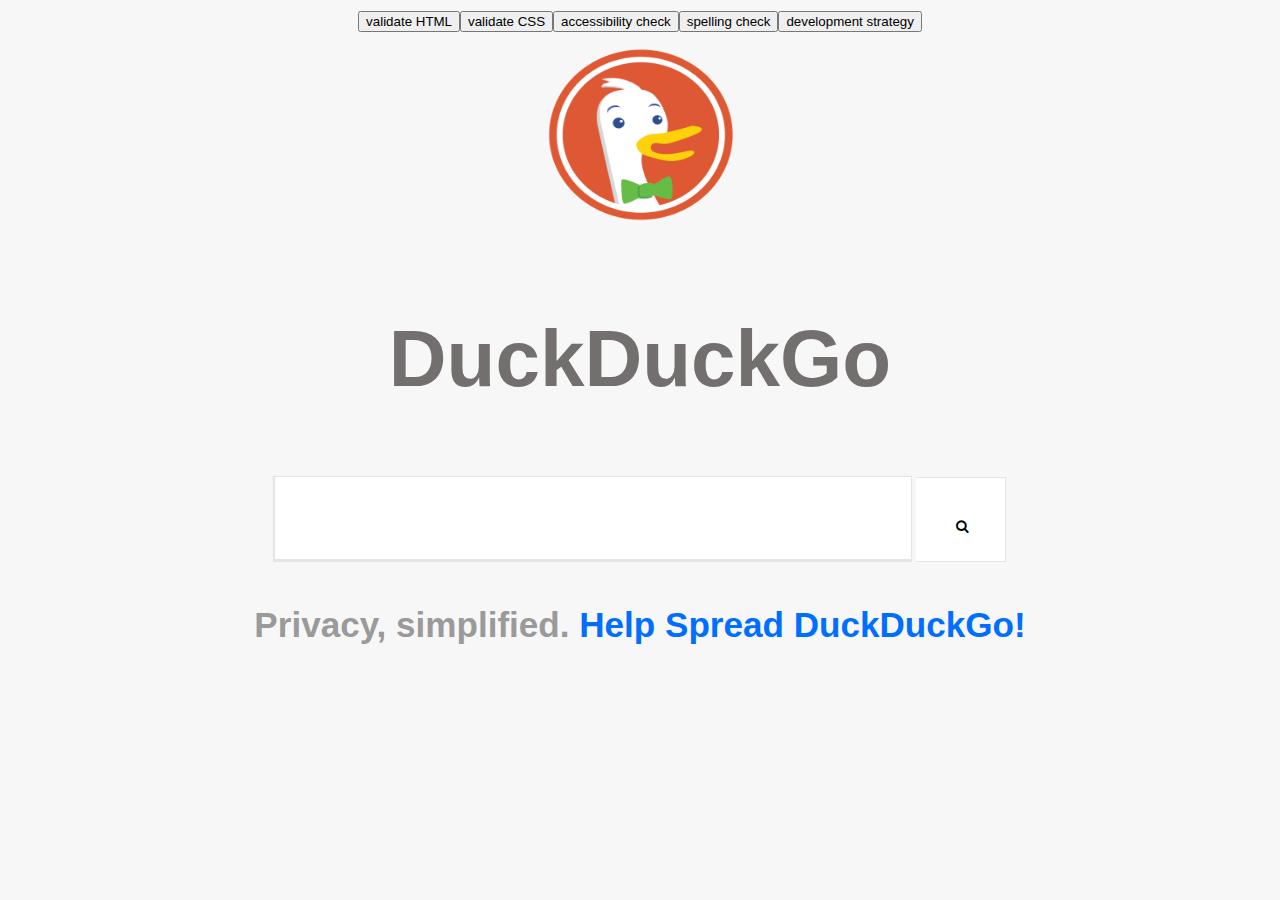
==== index.html @ f2d579b1 "trying to push again" ====
<!DOCTYPE html>
<html>

<head>
  <title></title>
  <meta charset="utf-8">
  <link rel="stylesheet" href="./style.css">
  <link rel="stylesheet" href="https://cdnjs.cloudflare.com/ajax/libs/font-awesome/4.7.0/css/font-awesome.min.css">
  <!-- Leave this here!  It renders the review buttons  -->
  <script src='./evaluation/init.js'></script>
</head>

<body>

<!--NAV BAR (PEYMAN)-->

<!--SEARCH BAR (SHARAF)-->

<!--Logo-->
<div id="logo">
  <img src='./duckduckgo-logo.png' width="200" height="200"/>
</div>

<!--Text-->
<div id="heading">
  <h1 id="ducktext"> DuckDuckGo </h1>
</div>

<!--Searchbox-->
<div id="searchbox">
  <input id="searchplace" type='text'/>
  <button class="button1" id="button" type="submit">
      <i class="fa fa-search"></i>
  </button>
</div>

<!--Text Under Searchbox-->
<div id="textbelowsearch">
  <h3> Privacy, simplified. <a href="https://duckduckgo.com/spread" id="underline-text" style="text-decoration:none;color:rgb(0, 110, 255)"> Help Spread DuckDuckGo!</a></h3>
</div>


<!--MAIN SECTION (LUBA)-->

<!--FOOTER (SANDRA)-->



</body>
</html>
---- style.css ----
body{
    background-color: #f7f7f7;
    font-family: "DDG_ProximaNova","DDG_ProximaNova_UI_0","DDG_ProximaNova_UI_1","DDG_ProximaNova_UI_2","DDG_ProximaNova_UI_3","DDG_ProximaNova_UI_4","DDG_ProximaNova_UI_5","DDG_ProximaNova_UI_6","Proxima Nova","Helvetica Neue","Helvetica","Segoe UI","Nimbus Sans L","Liberation Sans","Open Sans","FreeSans","Arial","sans-serif" ;
    color: #222;
    line-height: 1.6;
    }

/* NAV BAR CODE (PEYMAN) */


/* SEARCH BOX CODE (SHARAF) */

*:focus {
    outline: none;
}

input { 
    font-size: 38px;
    font-weight: normal;
 }

/* Logo Duck-Duck-Go */

#logo {
    text-align: center;
    padding: 0;
    margin: 0;
}

/* Text Below Logo */

#heading {
    text-align: center;
    padding: 0;
    margin: 0;
    color: #746f6f;
    font-size: 40px;
    font-weight: 20;
    }


/* Search box Code */

#searchbox {
    text-align: center;
    padding: 0;
   }

#searchbox img {
    position: center;
    top: 0px;
    left: 0px;
    height:20px;
    width: 30px;
    float: right;
}

#searchplace {
    height: 80px;
    width: 50%;
    border-top:thin solid  #e5e5e5;
    border-right:none;
    border-bottom:thin solid #e5e5e5;
    border-left:thin solid  #e5e5e5;
    box-shadow:0px 1px 1px 1px #e5e5e5;
    margin-right: 0px;
}

/* Search box Button */

.button1:hover {
    background-color: #129116;
    color: white;
}

#button {
    background-color: #FFF;
    cursor: pointer;
    height: 85px;
    width: 90px;
    border-top:thin solid  #e5e5e5;
    border-right:thin solid  #e5e5e5;
    border-bottom:thin solid #e5e5e5;
    border-left:none;
    padding-top: 14px;
    padding-left: 10px;
    margin-left: 0px;
}

/* Text Below Search Box */

#textbelowsearch {
    text-align: center;
    color: #9a9a9a;
    font-size: 30px;
    font-weight: normal;
    
}


/* MAIN SECTION CODE (LUBA) */


/* FOOTER CODE (SANDRA) */
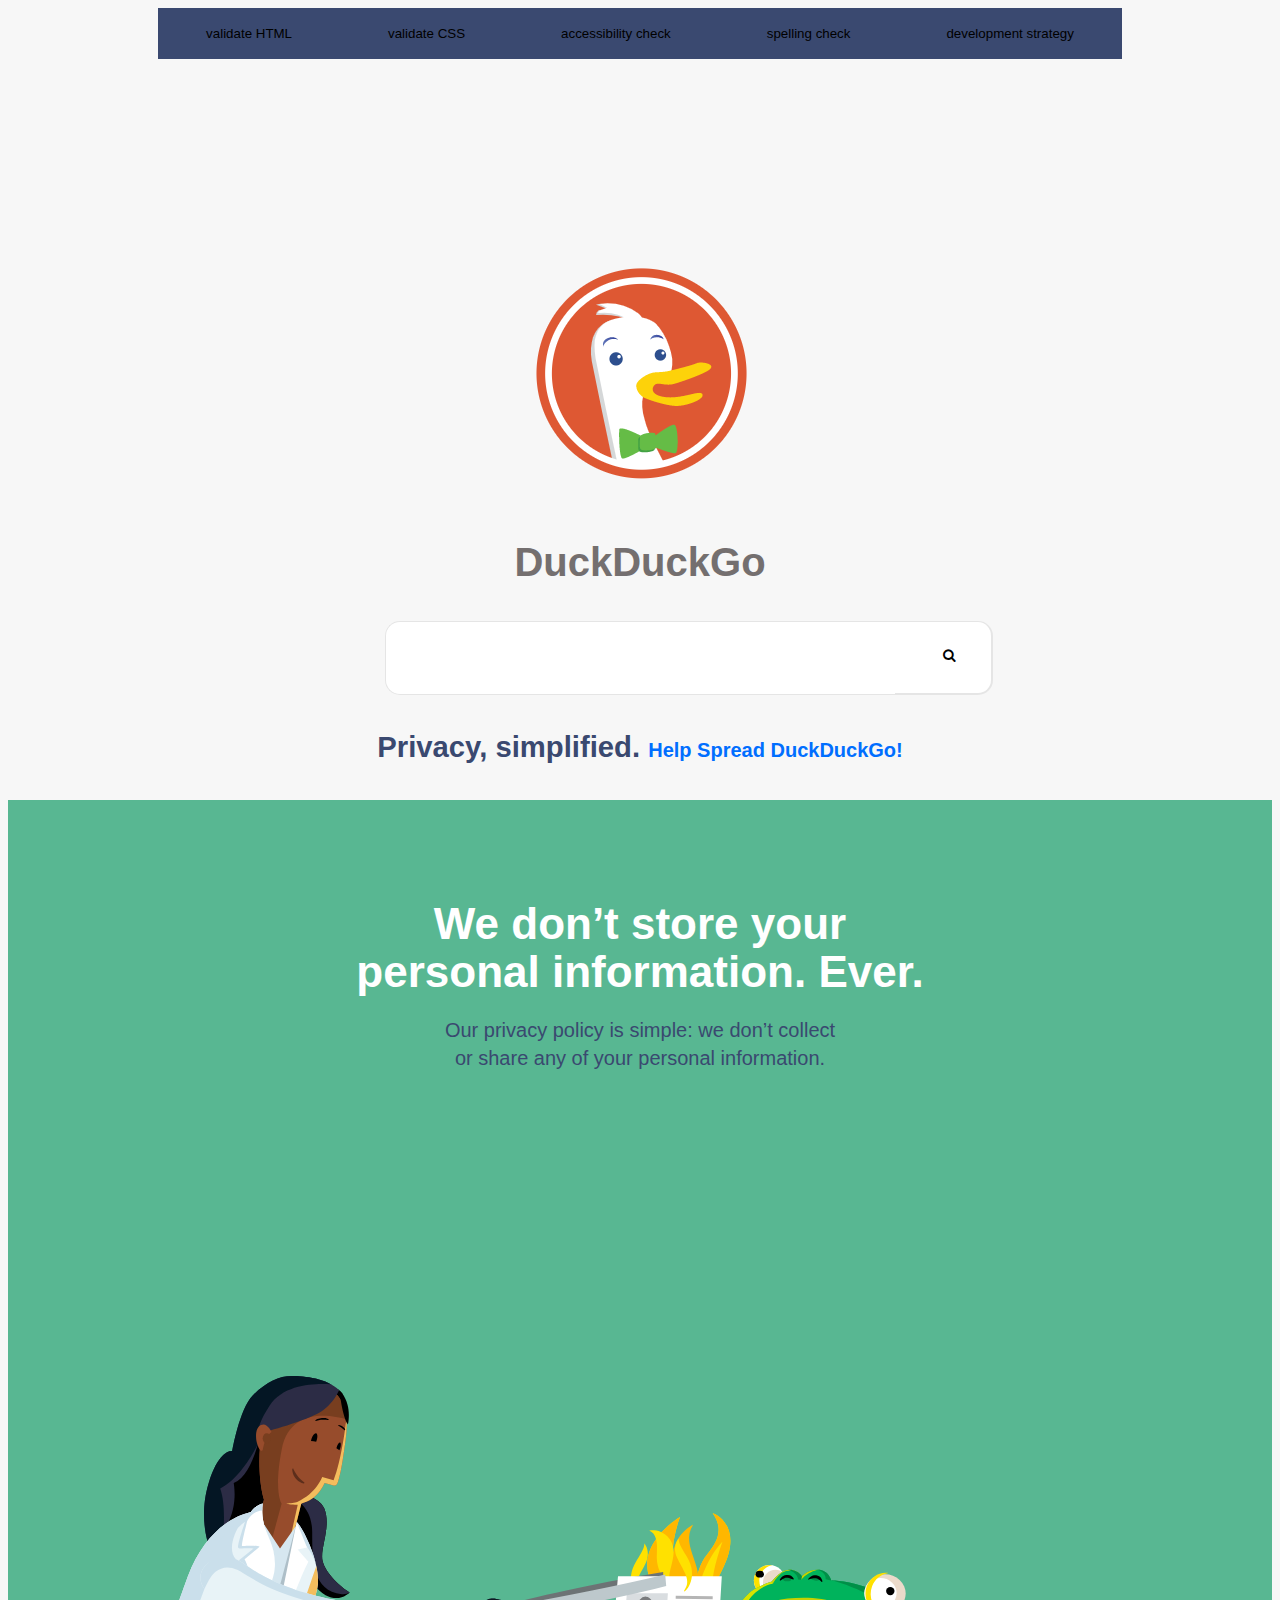
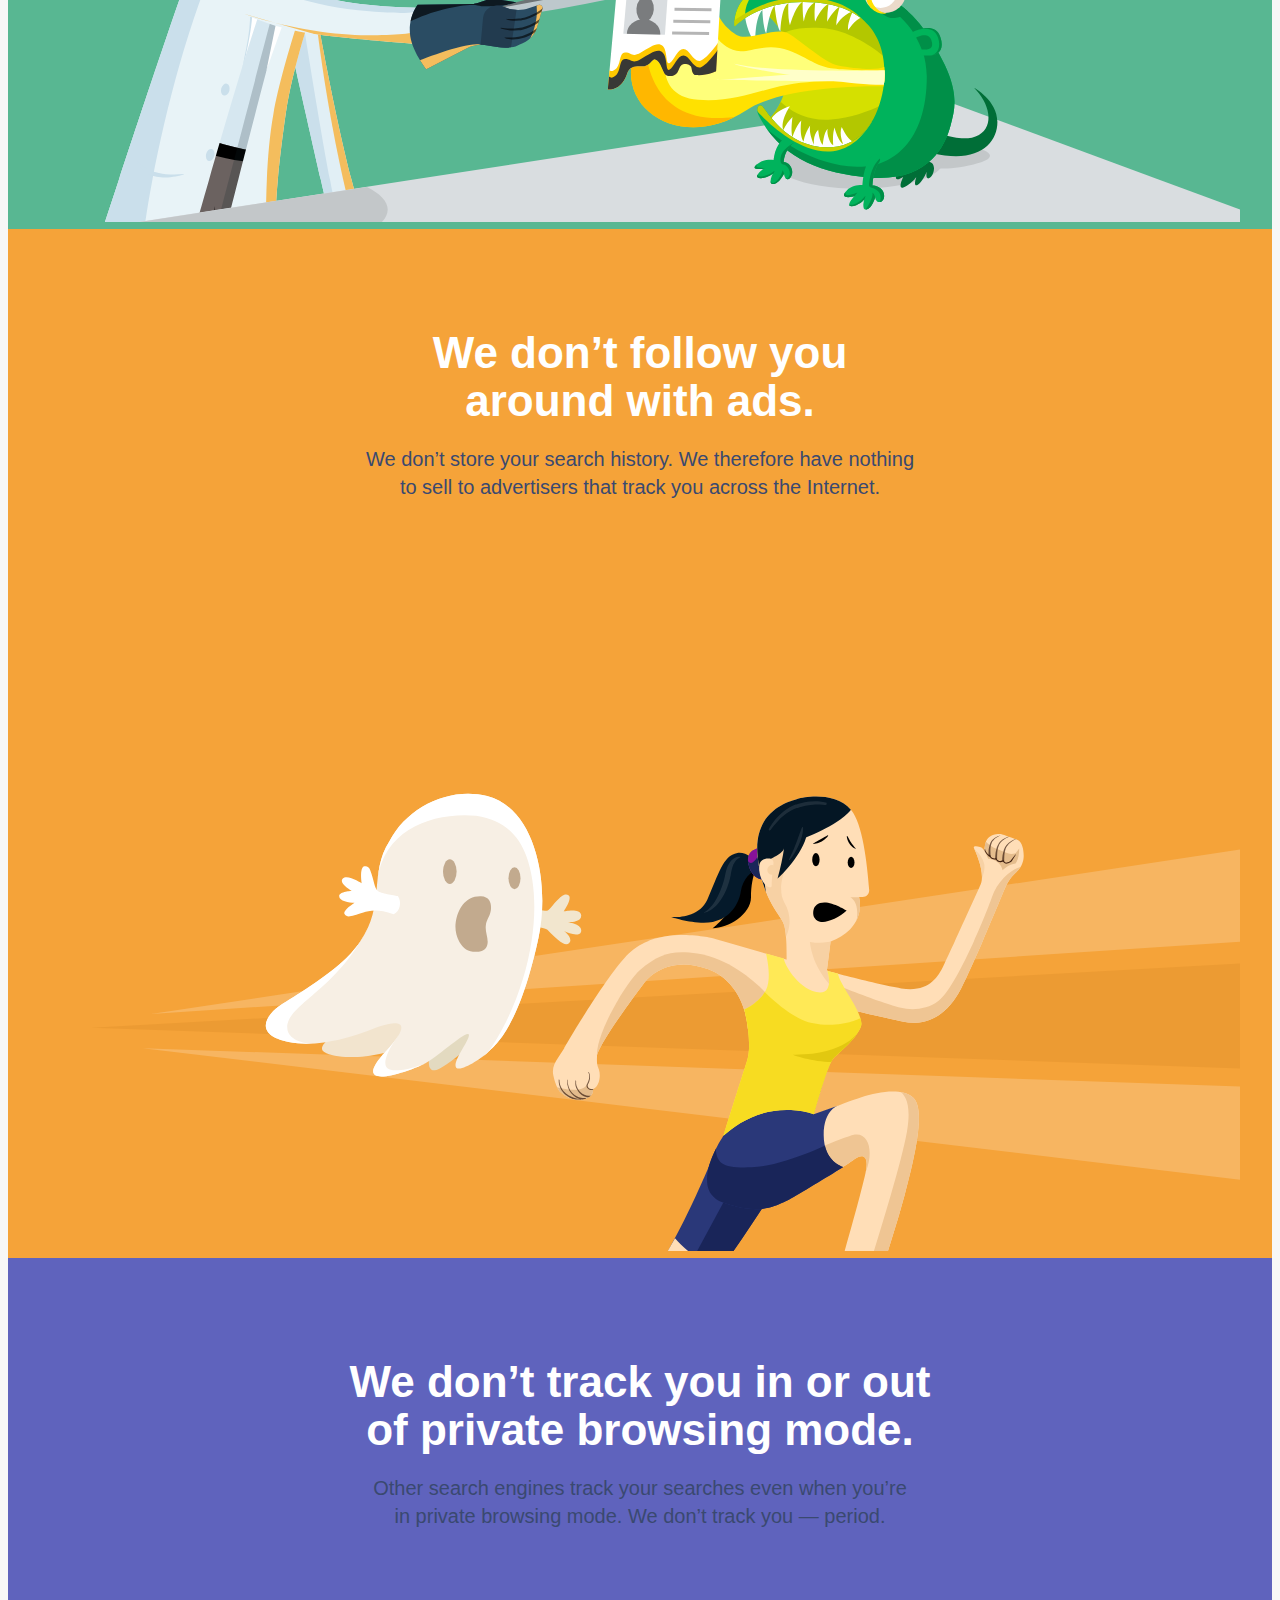
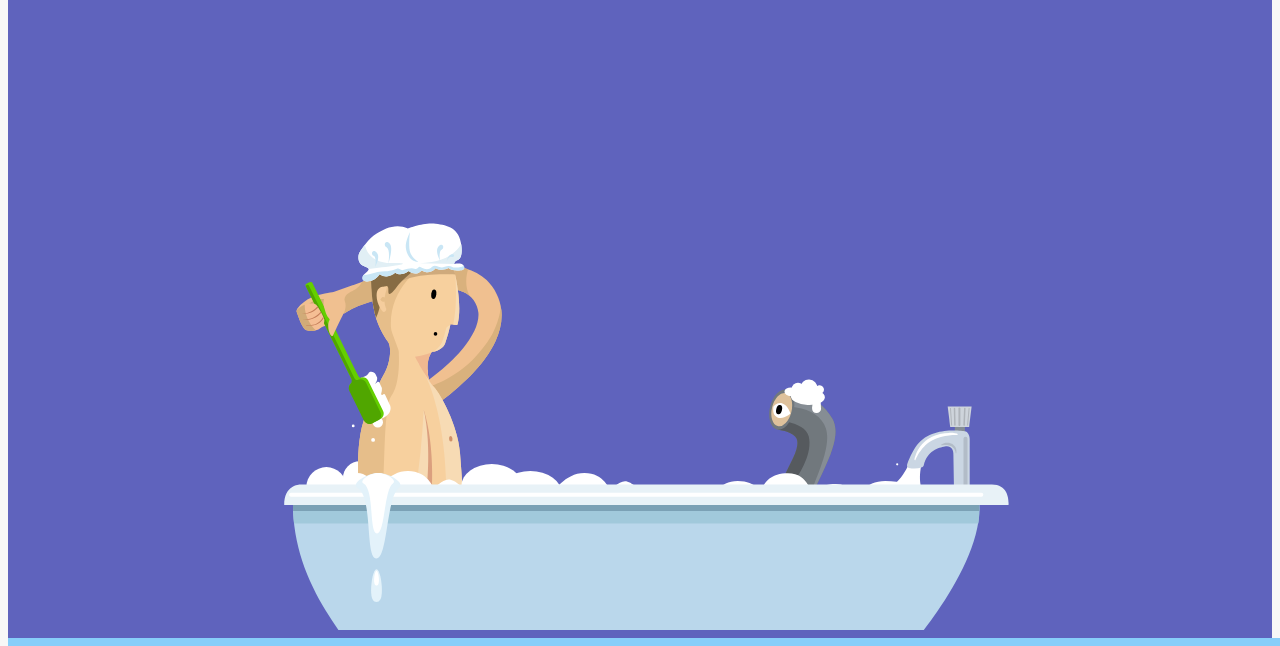
==== commit 58d65577: "Update index.html" ====
--- a/index.html
+++ b/index.html
@@ -11,6 +11,7 @@
 </head>
 
 <body>
+
 
 <!--NAV BAR (PEYMAN)-->
 
@@ -41,10 +42,67 @@
 
 
 <!--MAIN SECTION (LUBA)-->
+<section id="showcasegreen">
+  <div class="container">
+    <h1>We don’t store your <br> personal information. Ever.</h1>
+    
+    <p>Our privacy policy is simple: we don’t collect <br>
+    or share any of your personal information.</p>
+    <img src="images/1-monster.svg">
+  </div>
+</section>
+
+<section id="showcaseorange">
+  <div class="container">
+    <h1>We don’t follow you <br> around with ads.</h1>
+    <p>We don’t store your search history. We therefore have nothing <br>
+      to sell to advertisers that track you across the Internet.
+      
+      </p>
+    <img src="images/2-ghost.svg">
+  </div>
+</section>
+
+<section id="showcasepurple">
+  <div class="container">
+    <h1>We don’t track you in or out<br>
+      of private browsing mode.
+      </h1>
+    <p>Other search engines track your searches even when you’re<br>
+      in private browsing mode. We don’t track you — period.
+      
+      </p>
+    <img src="images/3-bathtub.svg">
+  </div>
+</section>
 
 <!--FOOTER (SANDRA)-->
+ <!--FOOTER_HTML_CODE-->
+  <footer>
+        <div class="container">
+            <div id="footer">
+                <div class="mini-header">
+
+                    <span class="primary-text ">Dismiss forever&nbsp;  </span>
+                    <span class=" onboarding-ed__close-divider">   |  </span>
+                    <span class="secondary-text">&nbsp;  Back to search</span></div>
+            </div>
+            <h2 class="header-text">Already a fan?<br>Invite friends to the Duck side!</h2>
+            <p class="subtitle-text">Share DuckDuckGo and help<br>friends take their privacy back!</p>
+        </div>
+        </div>
+        </div>
+        <!-- Default button - Browser styles -->
+        <div class="button-container"> <button type="button" class="tweet-btn">
+            <a class="btn onboarding-ed" href="https://twitter.com/?status=DuckDuckGo%20is%20my%20search%20engine%20of%20choice.%20%23ComeToTheDuckSide%20-%20we%20have%20privacy.%20https%3A%2F%2Fduckduckgo.com%2F%231" color="white">Tweet #ComeToTheDuckSide</a></button>
+
+            <div class="img">
+                <img src="https://duckduckgo.com/assets/onboarding/bathroomguy/4-alpinist-v2.svg" width="100" alt="bathroom-guy ">
+
+            </div>
+          </footer>
+    </body>
+
+</html>
 
 
-
-</body>
-</html>--- a/style.css
+++ b/style.css
@@ -34,14 +34,15 @@
     padding: 0;
     margin: 0;
     color: #746f6f;
-    font-size: 40px;
-    font-weight: 20;
+    font-size: 20px;
+    font-weight: 2;
     }
 
 
 /* Search box Code */
 
 #searchbox {
+    position: relative;
     text-align: center;
     padding: 0;
    }
@@ -56,35 +57,39 @@
 }
 
 #searchplace {
-    height: 80px;
-    width: 50%;
+    height: 70px;
+    width: 40%;
     border-top:thin solid  #e5e5e5;
     border-right:none;
     border-bottom:thin solid #e5e5e5;
     border-left:thin solid  #e5e5e5;
-    box-shadow:0px 1px 1px 1px #e5e5e5;
     margin-right: 0px;
+    border-radius: 15px 0px 0px 15px;
 }
 
 /* Search box Button */
 
-.button1:hover {
-    background-color: #129116;
+#button:hover {
+    background-color: #33ce57;
     color: white;
 }
 
 #button {
+    position: absolute;
+    border-radius: 0;
     background-color: #FFF;
     cursor: pointer;
-    height: 85px;
-    width: 90px;
-    border-top:thin solid  #e5e5e5;
-    border-right:thin solid  #e5e5e5;
-    border-bottom:thin solid #e5e5e5;
+    height: 74px;
+    width: 70px;
+    border-top:1px solid  #e5e5e5;
+    border-right:2px solid #e5e5e5;
+    border-bottom:2px solid #e5e5e5;
+    border-radius: 0px 15px 15px 0px;
     border-left:none;
-    padding-top: 14px;
-    padding-left: 10px;
-    margin-left: 0px;
+    padding-top: 5px;
+    padding-bottom: 8px;
+    margin: 0;
+    
 }
 
 /* Text Below Search Box */
@@ -92,13 +97,137 @@
 #textbelowsearch {
     text-align: center;
     color: #9a9a9a;
-    font-size: 30px;
+    font-size: 25px;
     font-weight: normal;
     
 }
 
+#underline-text:hover{
+    border-bottom: 2px solid rgb(0, 110, 255);
+}
+
 
 /* MAIN SECTION CODE (LUBA) */
-
-
-/* FOOTER CODE (SANDRA) */+/* Showcase */
+#showcasegreen{
+    height:50%;
+    background-color: #58b792;
+    text-align:center;
+    color:#FFFFFF;
+    padding-top:70px;
+}
+#showcasegreen h1{
+    margin-top:30px;
+    font-size:44px;
+    line-height: 48px;
+    font-weight: 800;
+    padding: 0;
+    margin-bottom:20px;
+}
+
+#showcasegreen p{
+
+    font-size: 20px;
+    line-height: 28px;
+    padding-bottom: 80px;
+
+}
+
+#showcasepurple{
+    height:50%;
+    background-color: #5f63bd;
+    text-align:center;
+    color:#FFFFFF;
+    padding-top:70px;
+}
+#showcasepurple h1{
+    margin-top:30px;
+    font-size:44px;
+    line-height: 48px;
+    font-weight: 800;
+    padding: 0;
+    margin-bottom:20px;
+}
+
+#showcasepurple p{
+
+    font-size: 20px;
+    line-height: 28px;
+    padding-bottom: 80px;
+
+}
+
+#showcaseorange{
+    height:50%;
+    background-color: #f5a339;
+    text-align:center;
+    color:#FFFFFF;
+    padding-top:70px;
+}
+#showcaseorange h1{
+    margin-top:30px;
+    font-size:44px;
+    line-height: 48px;
+    font-weight: 800;
+    padding: 0;
+    margin-bottom:20px;
+}
+
+#showcaseorange p{
+
+    font-size: 20px;
+    line-height: 28px;
+    padding-bottom: 80px;
+
+}
+
+/* FOOTER CODE (SANDRA */
+
+
+footer {
+    background-color: lightskyblue;
+    text-align: center;
+    position: fixed;
+    width: 100%;
+    line-height: 2.0;
+    font-size: larger;
+}
+
+#footer1 {
+    text-align: center;
+    background-color: lightskyblue;
+}
+
+h3 {
+    color: #3a4970;
+}
+
+p {
+    color: #3a4970;
+}
+
+button {
+    background-color: #3a4970;
+    border: darkgray;
+    padding: 18px 48px;
+    text-align: center;
+}
+
+.mini-header {
+    text-align: end;
+    padding-left: 5px;
+}
+
+a {
+    color: white;
+    font-size: 20px;
+    text-align: center;
+}
+
+img {
+    height: auto;
+    width: auto;
+    padding-top: 15%;
+    align-content: center;
+}
+
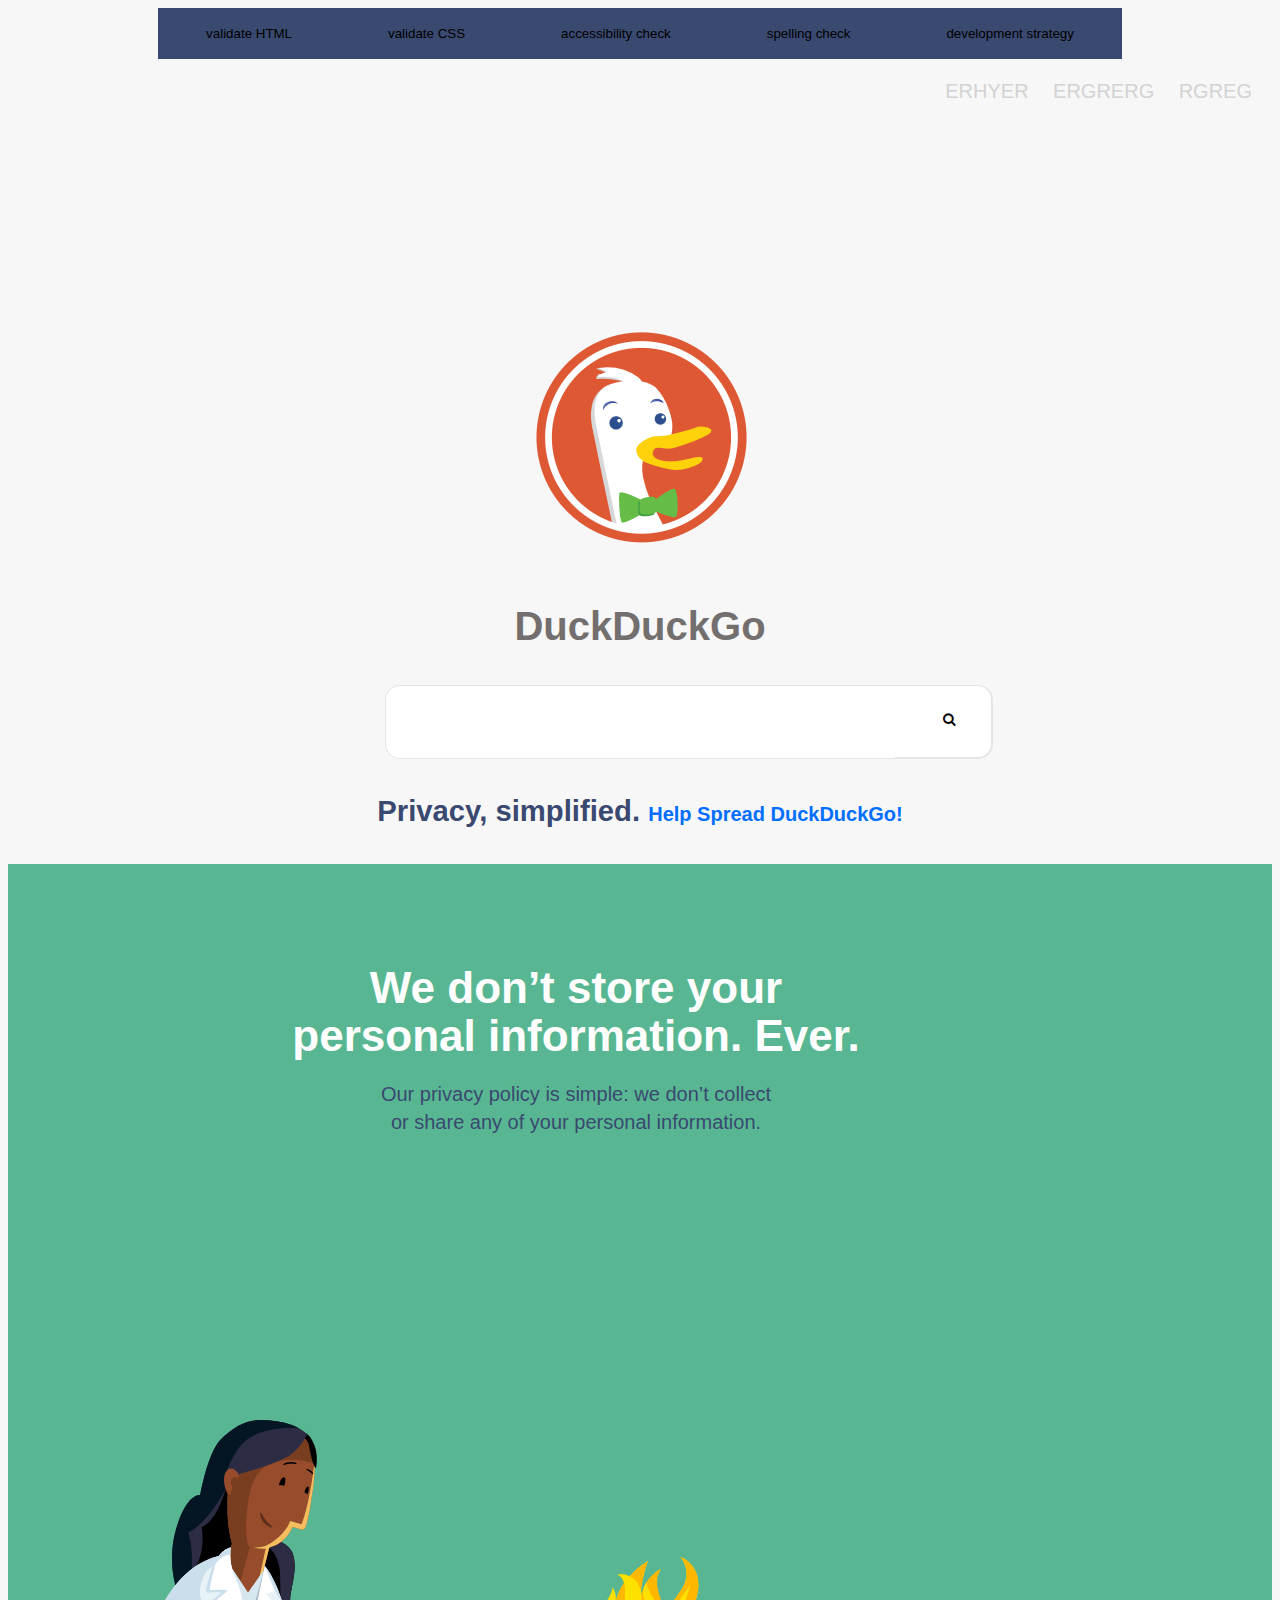
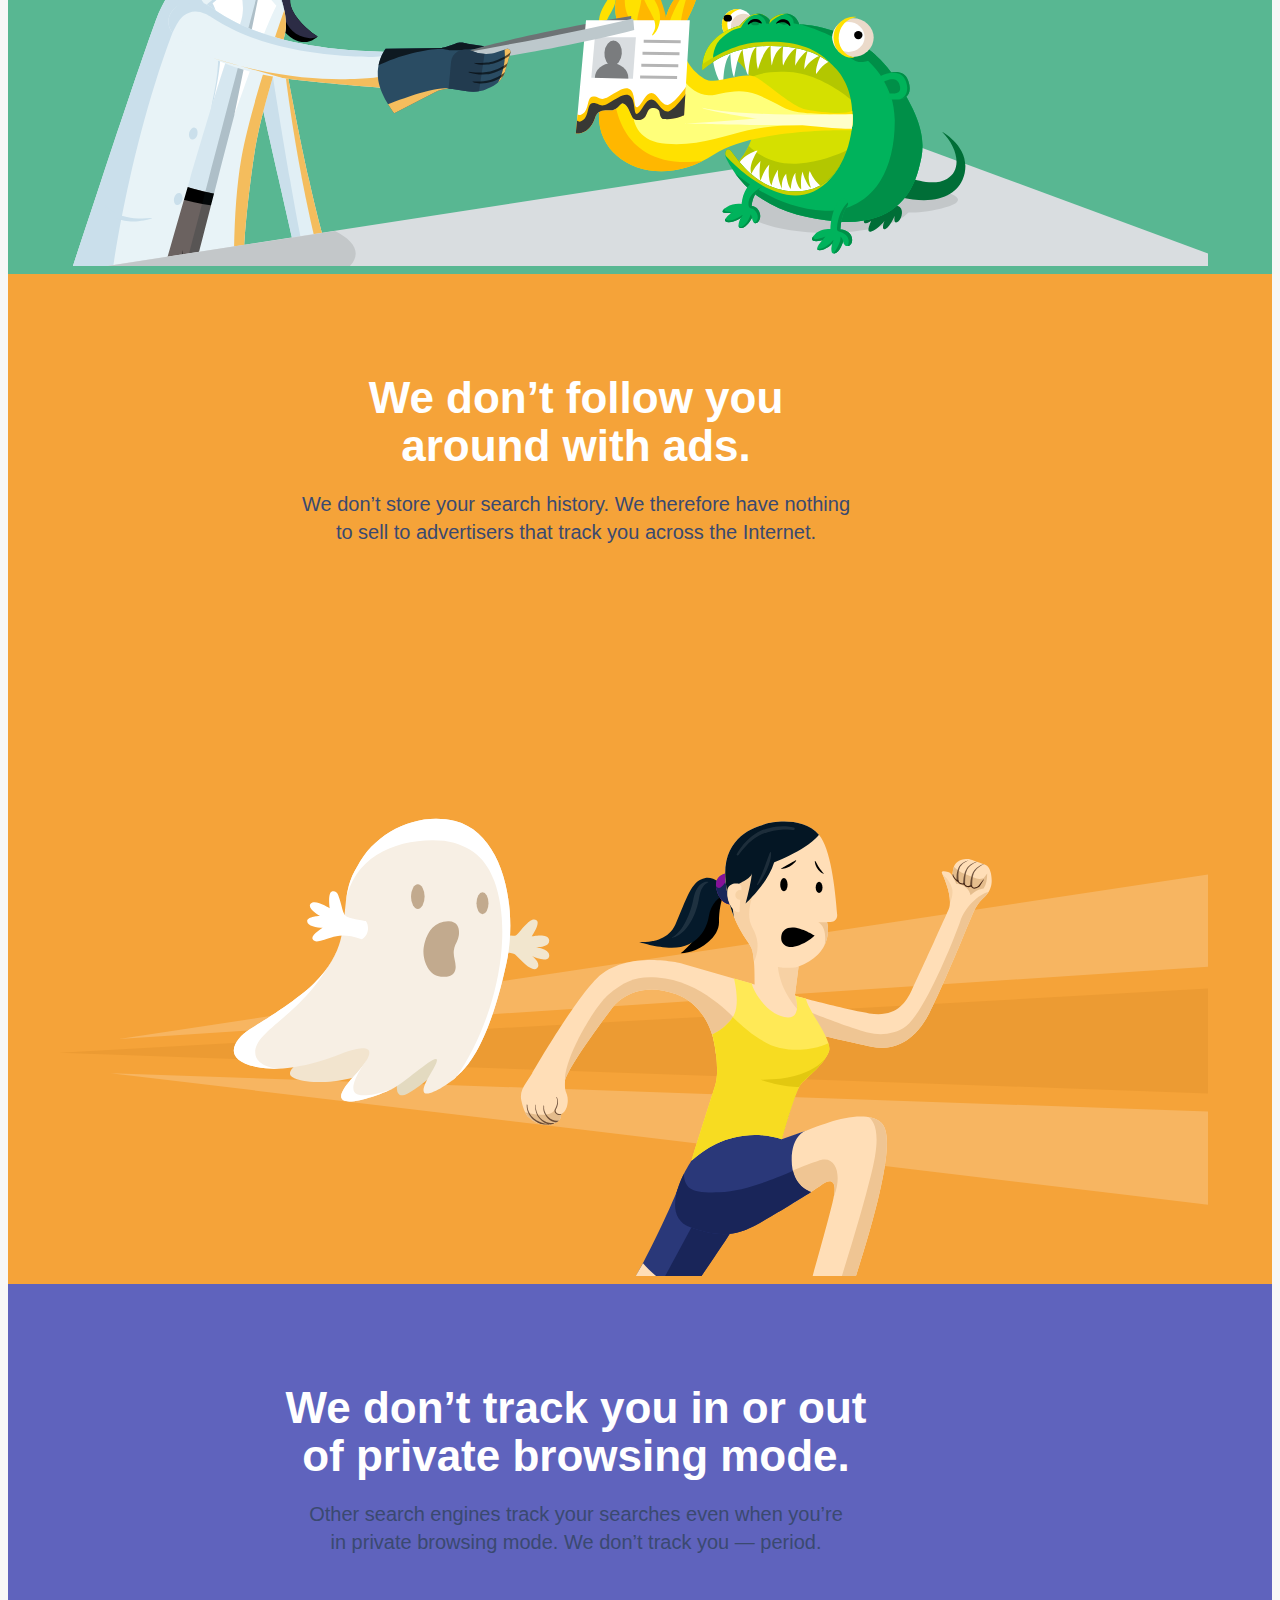
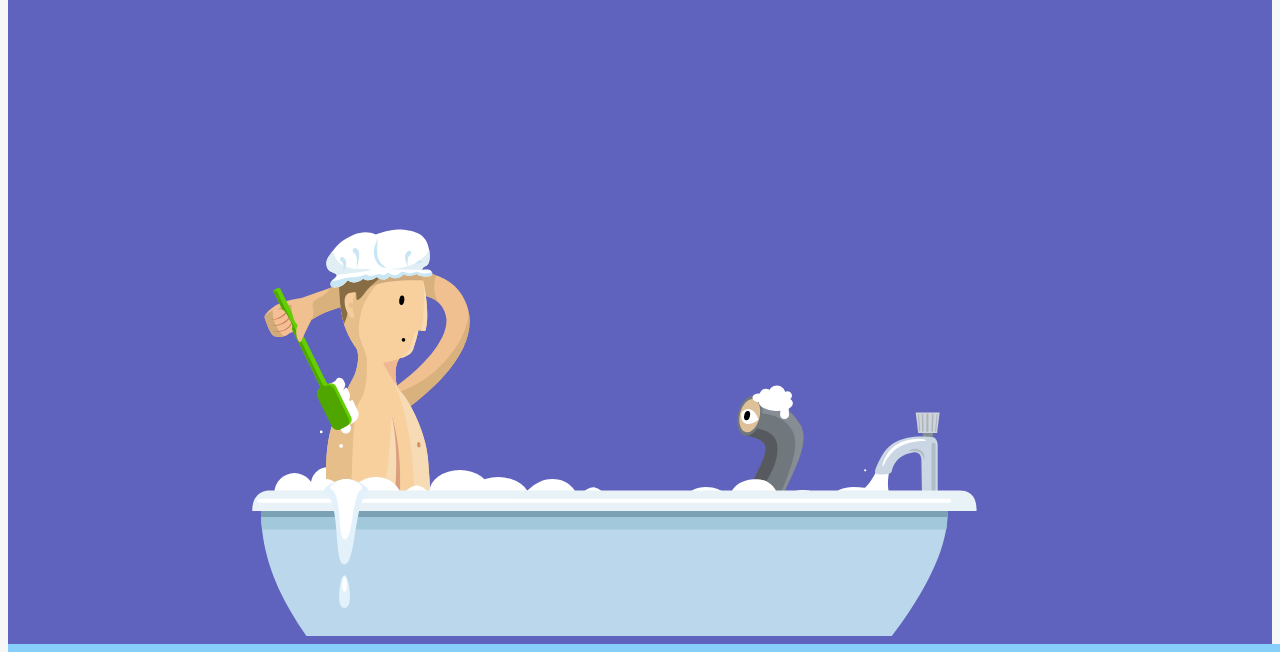
==== commit 1be71011: "add navbar and update" ====
--- a/index.html
+++ b/index.html
@@ -2,19 +2,33 @@
 <html>
 
 <head>
-  <title></title>
+  <title>duck-duck-go</title>
   <meta charset="utf-8">
-  <link rel="stylesheet" href="./style.css">
+  <link href="/your-path-to-fontawesome/css/all.css" rel="stylesheet"> <!--load all styles -->
+  <link rel="stylesheet" href="css/style.css">
+  <link rel="stylesheet" href="css/font-awesome.css">
+  <link rel="stylesheet" href="css/flexboxgrid.css">
   <link rel="stylesheet" href="https://cdnjs.cloudflare.com/ajax/libs/font-awesome/4.7.0/css/font-awesome.min.css">
   <!-- Leave this here!  It renders the review buttons  -->
   <script src='./evaluation/init.js'></script>
 </head>
 
 <body>
-
+<header id="main-header">
 
 <!--NAV BAR (PEYMAN)-->
-
+<nav id="main-nav">
+    <div class="row end-sm end-md end-lg">
+      <div class="col-xs-12 col-sm-12 col-md-12 col-lg-12">
+        <ul>
+          <li><a href="#">erhyer</a></li>
+          <li><a href="#">ergrerg</a></li>
+          <li><a href="#">rgreg</a></li>
+        </ul>
+      </div>
+    </div>
+  </div>
+</nav>
 <!--SEARCH BAR (SHARAF)-->
 
 <!--Logo-->
@@ -40,7 +54,7 @@
   <h3> Privacy, simplified. <a href="https://duckduckgo.com/spread" id="underline-text" style="text-decoration:none;color:rgb(0, 110, 255)"> Help Spread DuckDuckGo!</a></h3>
 </div>
 
-
+</header>
 <!--MAIN SECTION (LUBA)-->
 <section id="showcasegreen">
   <div class="container">
--- a/css/style.css
+++ b/css/style.css
@@ -0,0 +1,243 @@
+body{
+    background-color: #f7f7f7;
+    font-family: "DDG_ProximaNova","DDG_ProximaNova_UI_0","DDG_ProximaNova_UI_1","DDG_ProximaNova_UI_2","DDG_ProximaNova_UI_3","DDG_ProximaNova_UI_4","DDG_ProximaNova_UI_5","DDG_ProximaNova_UI_6","Proxima Nova","Helvetica Neue","Helvetica","Segoe UI","Nimbus Sans L","Liberation Sans","Open Sans","FreeSans","Arial","sans-serif" ;
+    color: #222;
+    line-height: 1.6;
+    }
+
+/* NAV BAR CODE (PEYMAN) */
+#main-nav {
+    text-transform: uppercase;
+}
+#main-nav li {
+    display: inline;
+    padding-right:20px ;
+    list-style: none;
+}
+#main-nav a {
+text-decoration: none;
+color:lightgray;
+}
+/* SEARCH BOX CODE (SHARAF) */
+
+*:focus {
+    outline: none;
+}
+
+input { 
+    font-size: 38px;
+    font-weight: normal;
+ }
+
+/* Logo Duck-Duck-Go */
+
+#logo {
+    text-align: center;
+    padding: 0;
+    margin: 0;
+}
+
+/* Text Below Logo */
+
+#heading {
+    text-align: center;
+    padding: 0;
+    margin: 0;
+    color: #746f6f;
+    font-size: 20px;
+    font-weight: 2;
+    }
+
+
+/* Search box Code */
+
+#searchbox {
+    position: relative;
+    text-align: center;
+    padding: 0;
+   }
+
+#searchbox img {
+    position: center;
+    top: 0px;
+    left: 0px;
+    height:20px;
+    width: 30px;
+    float: right;
+}
+
+#searchplace {
+    height: 70px;
+    width: 40%;
+    border-top:thin solid  #e5e5e5;
+    border-right:none;
+    border-bottom:thin solid #e5e5e5;
+    border-left:thin solid  #e5e5e5;
+    margin-right: 0px;
+    border-radius: 15px 0px 0px 15px;
+}
+
+/* Search box Button */
+
+#button:hover {
+    background-color: #33ce57;
+    color: white;
+}
+
+#button {
+    position: absolute;
+    border-radius: 0;
+    background-color: #FFF;
+    cursor: pointer;
+    height: 74px;
+    width: 70px;
+    border-top:1px solid  #e5e5e5;
+    border-right:2px solid #e5e5e5;
+    border-bottom:2px solid #e5e5e5;
+    border-radius: 0px 15px 15px 0px;
+    border-left:none;
+    padding-top: 5px;
+    padding-bottom: 8px;
+    margin: 0;
+    
+}
+
+/* Text Below Search Box */
+
+#textbelowsearch {
+    text-align: center;
+    color: #9a9a9a;
+    font-size: 25px;
+    font-weight: normal;
+    
+}
+
+#underline-text:hover{
+    border-bottom: 2px solid rgb(0, 110, 255);
+}
+
+
+/* MAIN SECTION CODE (LUBA) */
+/* Showcase */
+#showcasegreen{
+    height:50%;
+    background-color: #58b792;
+    text-align:center;
+    color:#FFFFFF;
+    padding-top:70px;
+}
+#showcasegreen h1{
+    margin-top:30px;
+    font-size:44px;
+    line-height: 48px;
+    font-weight: 800;
+    padding: 0;
+    margin-bottom:20px;
+}
+
+#showcasegreen p{
+
+    font-size: 20px;
+    line-height: 28px;
+    padding-bottom: 80px;
+
+}
+
+#showcasepurple{
+    height:50%;
+    background-color: #5f63bd;
+    text-align:center;
+    color:#FFFFFF;
+    padding-top:70px;
+}
+#showcasepurple h1{
+    margin-top:30px;
+    font-size:44px;
+    line-height: 48px;
+    font-weight: 800;
+    padding: 0;
+    margin-bottom:20px;
+}
+
+#showcasepurple p{
+
+    font-size: 20px;
+    line-height: 28px;
+    padding-bottom: 80px;
+
+}
+
+#showcaseorange{
+    height:50%;
+    background-color: #f5a339;
+    text-align:center;
+    color:#FFFFFF;
+    padding-top:70px;
+}
+#showcaseorange h1{
+    margin-top:30px;
+    font-size:44px;
+    line-height: 48px;
+    font-weight: 800;
+    padding: 0;
+    margin-bottom:20px;
+}
+
+#showcaseorange p{
+
+    font-size: 20px;
+    line-height: 28px;
+    padding-bottom: 80px;
+
+}
+
+/* FOOTER CODE (SANDRA */
+
+
+footer {
+    background-color: lightskyblue;
+    text-align: center;
+    position: fixed;
+    width: 100%;
+    line-height: 2.0;
+    font-size: larger;
+}
+
+#footer1 {
+    text-align: center;
+    background-color: lightskyblue;
+}
+
+h3 {
+    color: #3a4970;
+}
+
+p {
+    color: #3a4970;
+}
+
+button {
+    background-color: #3a4970;
+    border: darkgray;
+    padding: 18px 48px;
+    text-align: center;
+}
+
+.mini-header {
+    text-align: end;
+    padding-left: 5px;
+}
+
+a {
+    color: white;
+    font-size: 20px;
+    text-align: center;
+}
+
+img {
+    height: auto;
+    width: auto;
+    padding-top: 15%;
+    align-content: center;
+}
+
--- a/css/flexboxgrid.css
+++ b/css/flexboxgrid.css
@@ -0,0 +1,894 @@
+/* Uncomment and set these variables to customize the grid. */
+
+.container-fluid {
+  margin-right: auto;
+  margin-left: auto;
+  padding-right: 2rem;
+  padding-left: 2rem;
+}
+
+.row {
+  box-sizing: border-box;
+  display: -ms-flexbox;
+  display: -webkit-box;
+  display: flex;
+  -ms-flex: 0 1 auto;
+  -webkit-box-flex: 0;
+  flex: 0 1 auto;
+  -ms-flex-direction: row;
+  -webkit-box-orient: horizontal;
+  -webkit-box-direction: normal;
+  flex-direction: row;
+  -ms-flex-wrap: wrap;
+  flex-wrap: wrap;
+  margin-right: -1rem;
+  margin-left: -1rem;
+}
+
+.row.reverse {
+  -ms-flex-direction: row-reverse;
+  -webkit-box-orient: horizontal;
+  -webkit-box-direction: reverse;
+  flex-direction: row-reverse;
+}
+
+.col.reverse {
+  -ms-flex-direction: column-reverse;
+  -webkit-box-orient: vertical;
+  -webkit-box-direction: reverse;
+  flex-direction: column-reverse;
+}
+
+.col-xs,
+.col-xs-1,
+.col-xs-2,
+.col-xs-3,
+.col-xs-4,
+.col-xs-5,
+.col-xs-6,
+.col-xs-7,
+.col-xs-8,
+.col-xs-9,
+.col-xs-10,
+.col-xs-11,
+.col-xs-12 {
+  box-sizing: border-box;
+  -ms-flex: 0 0 auto;
+  -webkit-box-flex: 0;
+  flex: 0 0 auto;
+  padding-right: 1rem;
+  padding-left: 1rem;
+}
+
+.col-xs {
+  -webkit-flex-grow: 1;
+  -ms-flex-positive: 1;
+  -webkit-box-flex: 1;
+  flex-grow: 1;
+  -ms-flex-preferred-size: 0;
+  flex-basis: 0;
+  max-width: 100%;
+}
+
+.col-xs-1 {
+  -ms-flex-preferred-size: 8.333%;
+  flex-basis: 8.333%;
+  max-width: 8.333%;
+}
+
+.col-xs-2 {
+  -ms-flex-preferred-size: 16.667%;
+  flex-basis: 16.667%;
+  max-width: 16.667%;
+}
+
+.col-xs-3 {
+  -ms-flex-preferred-size: 25%;
+  flex-basis: 25%;
+  max-width: 25%;
+}
+
+.col-xs-4 {
+  -ms-flex-preferred-size: 33.333%;
+  flex-basis: 33.333%;
+  max-width: 33.333%;
+}
+
+.col-xs-5 {
+  -ms-flex-preferred-size: 41.667%;
+  flex-basis: 41.667%;
+  max-width: 41.667%;
+}
+
+.col-xs-6 {
+  -ms-flex-preferred-size: 50%;
+  flex-basis: 50%;
+  max-width: 50%;
+}
+
+.col-xs-7 {
+  -ms-flex-preferred-size: 58.333%;
+  flex-basis: 58.333%;
+  max-width: 58.333%;
+}
+
+.col-xs-8 {
+  -ms-flex-preferred-size: 66.667%;
+  flex-basis: 66.667%;
+  max-width: 66.667%;
+}
+
+.col-xs-9 {
+  -ms-flex-preferred-size: 75%;
+  flex-basis: 75%;
+  max-width: 75%;
+}
+
+.col-xs-10 {
+  -ms-flex-preferred-size: 83.333%;
+  flex-basis: 83.333%;
+  max-width: 83.333%;
+}
+
+.col-xs-11 {
+  -ms-flex-preferred-size: 91.667%;
+  flex-basis: 91.667%;
+  max-width: 91.667%;
+}
+
+.col-xs-12 {
+  -ms-flex-preferred-size: 100%;
+  flex-basis: 100%;
+  max-width: 100%;
+}
+
+.col-xs-offset-1 {
+  margin-left: 8.333%;
+}
+
+.col-xs-offset-2 {
+  margin-left: 16.667%;
+}
+
+.col-xs-offset-3 {
+  margin-left: 25%;
+}
+
+.col-xs-offset-4 {
+  margin-left: 33.333%;
+}
+
+.col-xs-offset-5 {
+  margin-left: 41.667%;
+}
+
+.col-xs-offset-6 {
+  margin-left: 50%;
+}
+
+.col-xs-offset-7 {
+  margin-left: 58.333%;
+}
+
+.col-xs-offset-8 {
+  margin-left: 66.667%;
+}
+
+.col-xs-offset-9 {
+  margin-left: 75%;
+}
+
+.col-xs-offset-10 {
+  margin-left: 83.333%;
+}
+
+.col-xs-offset-11 {
+  margin-left: 91.667%;
+}
+
+.start-xs {
+  -ms-flex-pack: start;
+  -webkit-box-pack: start;
+  justify-content: flex-start;
+  text-align: start;
+}
+
+.center-xs {
+  -ms-flex-pack: center;
+  -webkit-box-pack: center;
+  justify-content: center;
+  text-align: center;
+}
+
+.end-xs {
+  -ms-flex-pack: end;
+  -webkit-box-pack: end;
+  justify-content: flex-end;
+  text-align: end;
+}
+
+.top-xs {
+  -ms-flex-align: start;
+  -webkit-box-align: start;
+  align-items: flex-start;
+}
+
+.middle-xs {
+  -ms-flex-align: center;
+  -webkit-box-align: center;
+  align-items: center;
+}
+
+.bottom-xs {
+  -ms-flex-align: end;
+  -webkit-box-align: end;
+  align-items: flex-end;
+}
+
+.around-xs {
+  -ms-flex-pack: distribute;
+  justify-content: space-around;
+}
+
+.between-xs {
+  -ms-flex-pack: justify;
+  -webkit-box-pack: justify;
+  justify-content: space-between;
+}
+
+.first-xs {
+  -ms-flex-order: -1;
+  -webkit-box-ordinal-group: 0;
+  order: -1;
+}
+
+.last-xs {
+  -ms-flex-order: 1;
+  -webkit-box-ordinal-group: 2;
+  order: 1;
+}
+
+@media only screen and (min-width: 48em) {
+  .container {
+    width: 46rem;
+  }
+
+  .col-sm,
+  .col-sm-1,
+  .col-sm-2,
+  .col-sm-3,
+  .col-sm-4,
+  .col-sm-5,
+  .col-sm-6,
+  .col-sm-7,
+  .col-sm-8,
+  .col-sm-9,
+  .col-sm-10,
+  .col-sm-11,
+  .col-sm-12 {
+    box-sizing: border-box;
+    -ms-flex: 0 0 auto;
+    -webkit-box-flex: 0;
+    flex: 0 0 auto;
+    padding-right: 1rem;
+    padding-left: 1rem;
+  }
+
+  .col-sm {
+    -webkit-flex-grow: 1;
+    -ms-flex-positive: 1;
+    -webkit-box-flex: 1;
+    flex-grow: 1;
+    -ms-flex-preferred-size: 0;
+    flex-basis: 0;
+    max-width: 100%;
+  }
+
+  .col-sm-1 {
+    -ms-flex-preferred-size: 8.333%;
+    flex-basis: 8.333%;
+    max-width: 8.333%;
+  }
+
+  .col-sm-2 {
+    -ms-flex-preferred-size: 16.667%;
+    flex-basis: 16.667%;
+    max-width: 16.667%;
+  }
+
+  .col-sm-3 {
+    -ms-flex-preferred-size: 25%;
+    flex-basis: 25%;
+    max-width: 25%;
+  }
+
+  .col-sm-4 {
+    -ms-flex-preferred-size: 33.333%;
+    flex-basis: 33.333%;
+    max-width: 33.333%;
+  }
+
+  .col-sm-5 {
+    -ms-flex-preferred-size: 41.667%;
+    flex-basis: 41.667%;
+    max-width: 41.667%;
+  }
+
+  .col-sm-6 {
+    -ms-flex-preferred-size: 50%;
+    flex-basis: 50%;
+    max-width: 50%;
+  }
+
+  .col-sm-7 {
+    -ms-flex-preferred-size: 58.333%;
+    flex-basis: 58.333%;
+    max-width: 58.333%;
+  }
+
+  .col-sm-8 {
+    -ms-flex-preferred-size: 66.667%;
+    flex-basis: 66.667%;
+    max-width: 66.667%;
+  }
+
+  .col-sm-9 {
+    -ms-flex-preferred-size: 75%;
+    flex-basis: 75%;
+    max-width: 75%;
+  }
+
+  .col-sm-10 {
+    -ms-flex-preferred-size: 83.333%;
+    flex-basis: 83.333%;
+    max-width: 83.333%;
+  }
+
+  .col-sm-11 {
+    -ms-flex-preferred-size: 91.667%;
+    flex-basis: 91.667%;
+    max-width: 91.667%;
+  }
+
+  .col-sm-12 {
+    -ms-flex-preferred-size: 100%;
+    flex-basis: 100%;
+    max-width: 100%;
+  }
+
+  .col-sm-offset-1 {
+    margin-left: 8.333%;
+  }
+
+  .col-sm-offset-2 {
+    margin-left: 16.667%;
+  }
+
+  .col-sm-offset-3 {
+    margin-left: 25%;
+  }
+
+  .col-sm-offset-4 {
+    margin-left: 33.333%;
+  }
+
+  .col-sm-offset-5 {
+    margin-left: 41.667%;
+  }
+
+  .col-sm-offset-6 {
+    margin-left: 50%;
+  }
+
+  .col-sm-offset-7 {
+    margin-left: 58.333%;
+  }
+
+  .col-sm-offset-8 {
+    margin-left: 66.667%;
+  }
+
+  .col-sm-offset-9 {
+    margin-left: 75%;
+  }
+
+  .col-sm-offset-10 {
+    margin-left: 83.333%;
+  }
+
+  .col-sm-offset-11 {
+    margin-left: 91.667%;
+  }
+
+  .start-sm {
+    -ms-flex-pack: start;
+    -webkit-box-pack: start;
+    justify-content: flex-start;
+    text-align: start;
+  }
+
+  .center-sm {
+    -ms-flex-pack: center;
+    -webkit-box-pack: center;
+    justify-content: center;
+    text-align: center;
+  }
+
+  .end-sm {
+    -ms-flex-pack: end;
+    -webkit-box-pack: end;
+    justify-content: flex-end;
+    text-align: end;
+  }
+
+  .top-sm {
+    -ms-flex-align: start;
+    -webkit-box-align: start;
+    align-items: flex-start;
+  }
+
+  .middle-sm {
+    -ms-flex-align: center;
+    -webkit-box-align: center;
+    align-items: center;
+  }
+
+  .bottom-sm {
+    -ms-flex-align: end;
+    -webkit-box-align: end;
+    align-items: flex-end;
+  }
+
+  .around-sm {
+    -ms-flex-pack: distribute;
+    justify-content: space-around;
+  }
+
+  .between-sm {
+    -ms-flex-pack: justify;
+    -webkit-box-pack: justify;
+    justify-content: space-between;
+  }
+
+  .first-sm {
+    -ms-flex-order: -1;
+    -webkit-box-ordinal-group: 0;
+    order: -1;
+  }
+
+  .last-sm {
+    -ms-flex-order: 1;
+    -webkit-box-ordinal-group: 2;
+    order: 1;
+  }
+}
+
+@media only screen and (min-width: 62em) {
+  .container {
+    width: 61rem;
+  }
+
+  .col-md,
+  .col-md-1,
+  .col-md-2,
+  .col-md-3,
+  .col-md-4,
+  .col-md-5,
+  .col-md-6,
+  .col-md-7,
+  .col-md-8,
+  .col-md-9,
+  .col-md-10,
+  .col-md-11,
+  .col-md-12 {
+    box-sizing: border-box;
+    -ms-flex: 0 0 auto;
+    -webkit-box-flex: 0;
+    flex: 0 0 auto;
+    padding-right: 1rem;
+    padding-left: 1rem;
+  }
+
+  .col-md {
+    -webkit-flex-grow: 1;
+    -ms-flex-positive: 1;
+    -webkit-box-flex: 1;
+    flex-grow: 1;
+    -ms-flex-preferred-size: 0;
+    flex-basis: 0;
+    max-width: 100%;
+  }
+
+  .col-md-1 {
+    -ms-flex-preferred-size: 8.333%;
+    flex-basis: 8.333%;
+    max-width: 8.333%;
+  }
+
+  .col-md-2 {
+    -ms-flex-preferred-size: 16.667%;
+    flex-basis: 16.667%;
+    max-width: 16.667%;
+  }
+
+  .col-md-3 {
+    -ms-flex-preferred-size: 25%;
+    flex-basis: 25%;
+    max-width: 25%;
+  }
+
+  .col-md-4 {
+    -ms-flex-preferred-size: 33.333%;
+    flex-basis: 33.333%;
+    max-width: 33.333%;
+  }
+
+  .col-md-5 {
+    -ms-flex-preferred-size: 41.667%;
+    flex-basis: 41.667%;
+    max-width: 41.667%;
+  }
+
+  .col-md-6 {
+    -ms-flex-preferred-size: 50%;
+    flex-basis: 50%;
+    max-width: 50%;
+  }
+
+  .col-md-7 {
+    -ms-flex-preferred-size: 58.333%;
+    flex-basis: 58.333%;
+    max-width: 58.333%;
+  }
+
+  .col-md-8 {
+    -ms-flex-preferred-size: 66.667%;
+    flex-basis: 66.667%;
+    max-width: 66.667%;
+  }
+
+  .col-md-9 {
+    -ms-flex-preferred-size: 75%;
+    flex-basis: 75%;
+    max-width: 75%;
+  }
+
+  .col-md-10 {
+    -ms-flex-preferred-size: 83.333%;
+    flex-basis: 83.333%;
+    max-width: 83.333%;
+  }
+
+  .col-md-11 {
+    -ms-flex-preferred-size: 91.667%;
+    flex-basis: 91.667%;
+    max-width: 91.667%;
+  }
+
+  .col-md-12 {
+    -ms-flex-preferred-size: 100%;
+    flex-basis: 100%;
+    max-width: 100%;
+  }
+
+  .col-md-offset-1 {
+    margin-left: 8.333%;
+  }
+
+  .col-md-offset-2 {
+    margin-left: 16.667%;
+  }
+
+  .col-md-offset-3 {
+    margin-left: 25%;
+  }
+
+  .col-md-offset-4 {
+    margin-left: 33.333%;
+  }
+
+  .col-md-offset-5 {
+    margin-left: 41.667%;
+  }
+
+  .col-md-offset-6 {
+    margin-left: 50%;
+  }
+
+  .col-md-offset-7 {
+    margin-left: 58.333%;
+  }
+
+  .col-md-offset-8 {
+    margin-left: 66.667%;
+  }
+
+  .col-md-offset-9 {
+    margin-left: 75%;
+  }
+
+  .col-md-offset-10 {
+    margin-left: 83.333%;
+  }
+
+  .col-md-offset-11 {
+    margin-left: 91.667%;
+  }
+
+  .start-md {
+    -ms-flex-pack: start;
+    -webkit-box-pack: start;
+    justify-content: flex-start;
+    text-align: start;
+  }
+
+  .center-md {
+    -ms-flex-pack: center;
+    -webkit-box-pack: center;
+    justify-content: center;
+    text-align: center;
+  }
+
+  .end-md {
+    -ms-flex-pack: end;
+    -webkit-box-pack: end;
+    justify-content: flex-end;
+    text-align: end;
+  }
+
+  .top-md {
+    -ms-flex-align: start;
+    -webkit-box-align: start;
+    align-items: flex-start;
+  }
+
+  .middle-md {
+    -ms-flex-align: center;
+    -webkit-box-align: center;
+    align-items: center;
+  }
+
+  .bottom-md {
+    -ms-flex-align: end;
+    -webkit-box-align: end;
+    align-items: flex-end;
+  }
+
+  .around-md {
+    -ms-flex-pack: distribute;
+    justify-content: space-around;
+  }
+
+  .between-md {
+    -ms-flex-pack: justify;
+    -webkit-box-pack: justify;
+    justify-content: space-between;
+  }
+
+  .first-md {
+    -ms-flex-order: -1;
+    -webkit-box-ordinal-group: 0;
+    order: -1;
+  }
+
+  .last-md {
+    -ms-flex-order: 1;
+    -webkit-box-ordinal-group: 2;
+    order: 1;
+  }
+}
+
+@media only screen and (min-width: 75em) {
+  .container {
+    width: 71rem;
+  }
+
+  .col-lg,
+  .col-lg-1,
+  .col-lg-2,
+  .col-lg-3,
+  .col-lg-4,
+  .col-lg-5,
+  .col-lg-6,
+  .col-lg-7,
+  .col-lg-8,
+  .col-lg-9,
+  .col-lg-10,
+  .col-lg-11,
+  .col-lg-12 {
+    box-sizing: border-box;
+    -ms-flex: 0 0 auto;
+    -webkit-box-flex: 0;
+    flex: 0 0 auto;
+    padding-right: 1rem;
+    padding-left: 1rem;
+  }
+
+  .col-lg {
+    -webkit-flex-grow: 1;
+    -ms-flex-positive: 1;
+    -webkit-box-flex: 1;
+    flex-grow: 1;
+    -ms-flex-preferred-size: 0;
+    flex-basis: 0;
+    max-width: 100%;
+  }
+
+  .col-lg-1 {
+    -ms-flex-preferred-size: 8.333%;
+    flex-basis: 8.333%;
+    max-width: 8.333%;
+  }
+
+  .col-lg-2 {
+    -ms-flex-preferred-size: 16.667%;
+    flex-basis: 16.667%;
+    max-width: 16.667%;
+  }
+
+  .col-lg-3 {
+    -ms-flex-preferred-size: 25%;
+    flex-basis: 25%;
+    max-width: 25%;
+  }
+
+  .col-lg-4 {
+    -ms-flex-preferred-size: 33.333%;
+    flex-basis: 33.333%;
+    max-width: 33.333%;
+  }
+
+  .col-lg-5 {
+    -ms-flex-preferred-size: 41.667%;
+    flex-basis: 41.667%;
+    max-width: 41.667%;
+  }
+
+  .col-lg-6 {
+    -ms-flex-preferred-size: 50%;
+    flex-basis: 50%;
+    max-width: 50%;
+  }
+
+  .col-lg-7 {
+    -ms-flex-preferred-size: 58.333%;
+    flex-basis: 58.333%;
+    max-width: 58.333%;
+  }
+
+  .col-lg-8 {
+    -ms-flex-preferred-size: 66.667%;
+    flex-basis: 66.667%;
+    max-width: 66.667%;
+  }
+
+  .col-lg-9 {
+    -ms-flex-preferred-size: 75%;
+    flex-basis: 75%;
+    max-width: 75%;
+  }
+
+  .col-lg-10 {
+    -ms-flex-preferred-size: 83.333%;
+    flex-basis: 83.333%;
+    max-width: 83.333%;
+  }
+
+  .col-lg-11 {
+    -ms-flex-preferred-size: 91.667%;
+    flex-basis: 91.667%;
+    max-width: 91.667%;
+  }
+
+  .col-lg-12 {
+    -ms-flex-preferred-size: 100%;
+    flex-basis: 100%;
+    max-width: 100%;
+  }
+
+  .col-lg-offset-1 {
+    margin-left: 8.333%;
+  }
+
+  .col-lg-offset-2 {
+    margin-left: 16.667%;
+  }
+
+  .col-lg-offset-3 {
+    margin-left: 25%;
+  }
+
+  .col-lg-offset-4 {
+    margin-left: 33.333%;
+  }
+
+  .col-lg-offset-5 {
+    margin-left: 41.667%;
+  }
+
+  .col-lg-offset-6 {
+    margin-left: 50%;
+  }
+
+  .col-lg-offset-7 {
+    margin-left: 58.333%;
+  }
+
+  .col-lg-offset-8 {
+    margin-left: 66.667%;
+  }
+
+  .col-lg-offset-9 {
+    margin-left: 75%;
+  }
+
+  .col-lg-offset-10 {
+    margin-left: 83.333%;
+  }
+
+  .col-lg-offset-11 {
+    margin-left: 91.667%;
+  }
+
+  .start-lg {
+    -ms-flex-pack: start;
+    -webkit-box-pack: start;
+    justify-content: flex-start;
+    text-align: start;
+  }
+
+  .center-lg {
+    -ms-flex-pack: center;
+    -webkit-box-pack: center;
+    justify-content: center;
+    text-align: center;
+  }
+
+  .end-lg {
+    -ms-flex-pack: end;
+    -webkit-box-pack: end;
+    justify-content: flex-end;
+    text-align: end;
+  }
+
+  .top-lg {
+    -ms-flex-align: start;
+    -webkit-box-align: start;
+    align-items: flex-start;
+  }
+
+  .middle-lg {
+    -ms-flex-align: center;
+    -webkit-box-align: center;
+    align-items: center;
+  }
+
+  .bottom-lg {
+    -ms-flex-align: end;
+    -webkit-box-align: end;
+    align-items: flex-end;
+  }
+
+  .around-lg {
+    -ms-flex-pack: distribute;
+    justify-content: space-around;
+  }
+
+  .between-lg {
+    -ms-flex-pack: justify;
+    -webkit-box-pack: justify;
+    justify-content: space-between;
+  }
+
+  .first-lg {
+    -ms-flex-order: -1;
+    -webkit-box-ordinal-group: 0;
+    order: -1;
+  }
+
+  .last-lg {
+    -ms-flex-order: 1;
+    -webkit-box-ordinal-group: 2;
+    order: 1;
+  }
+}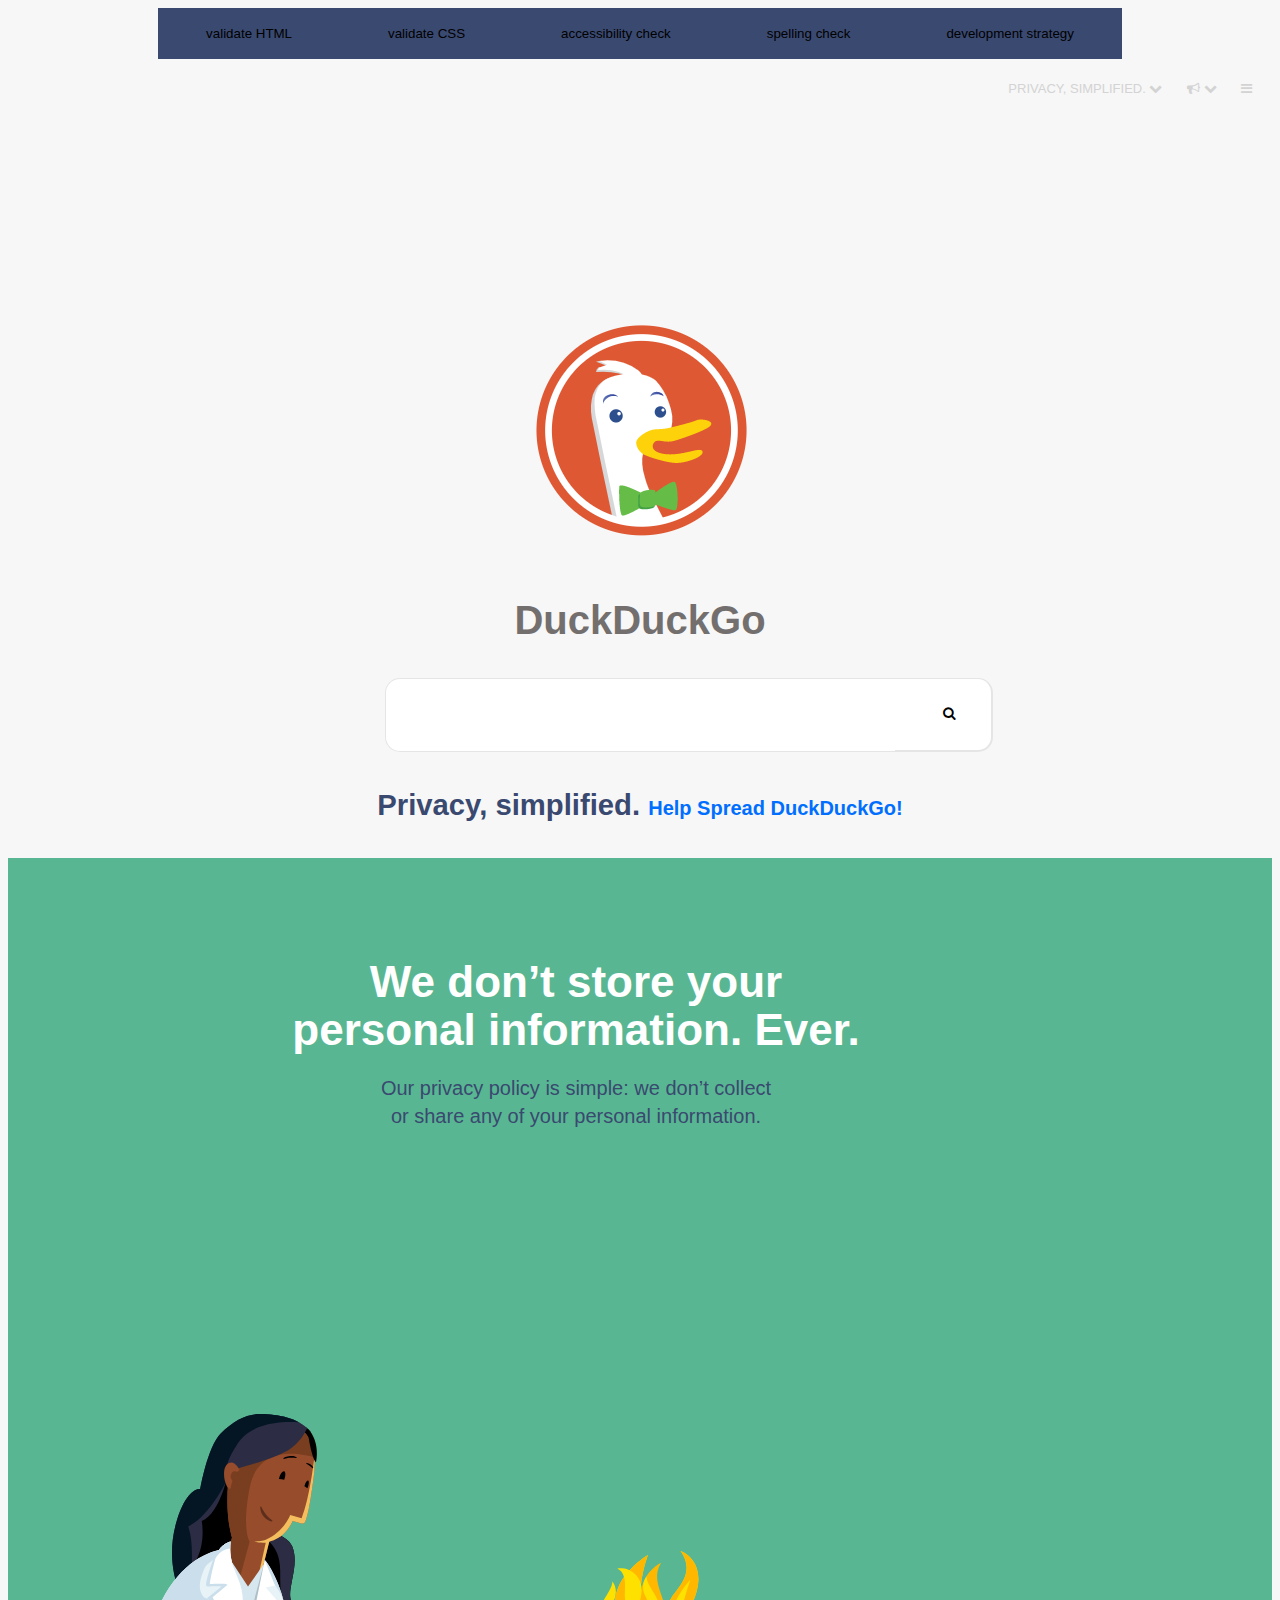
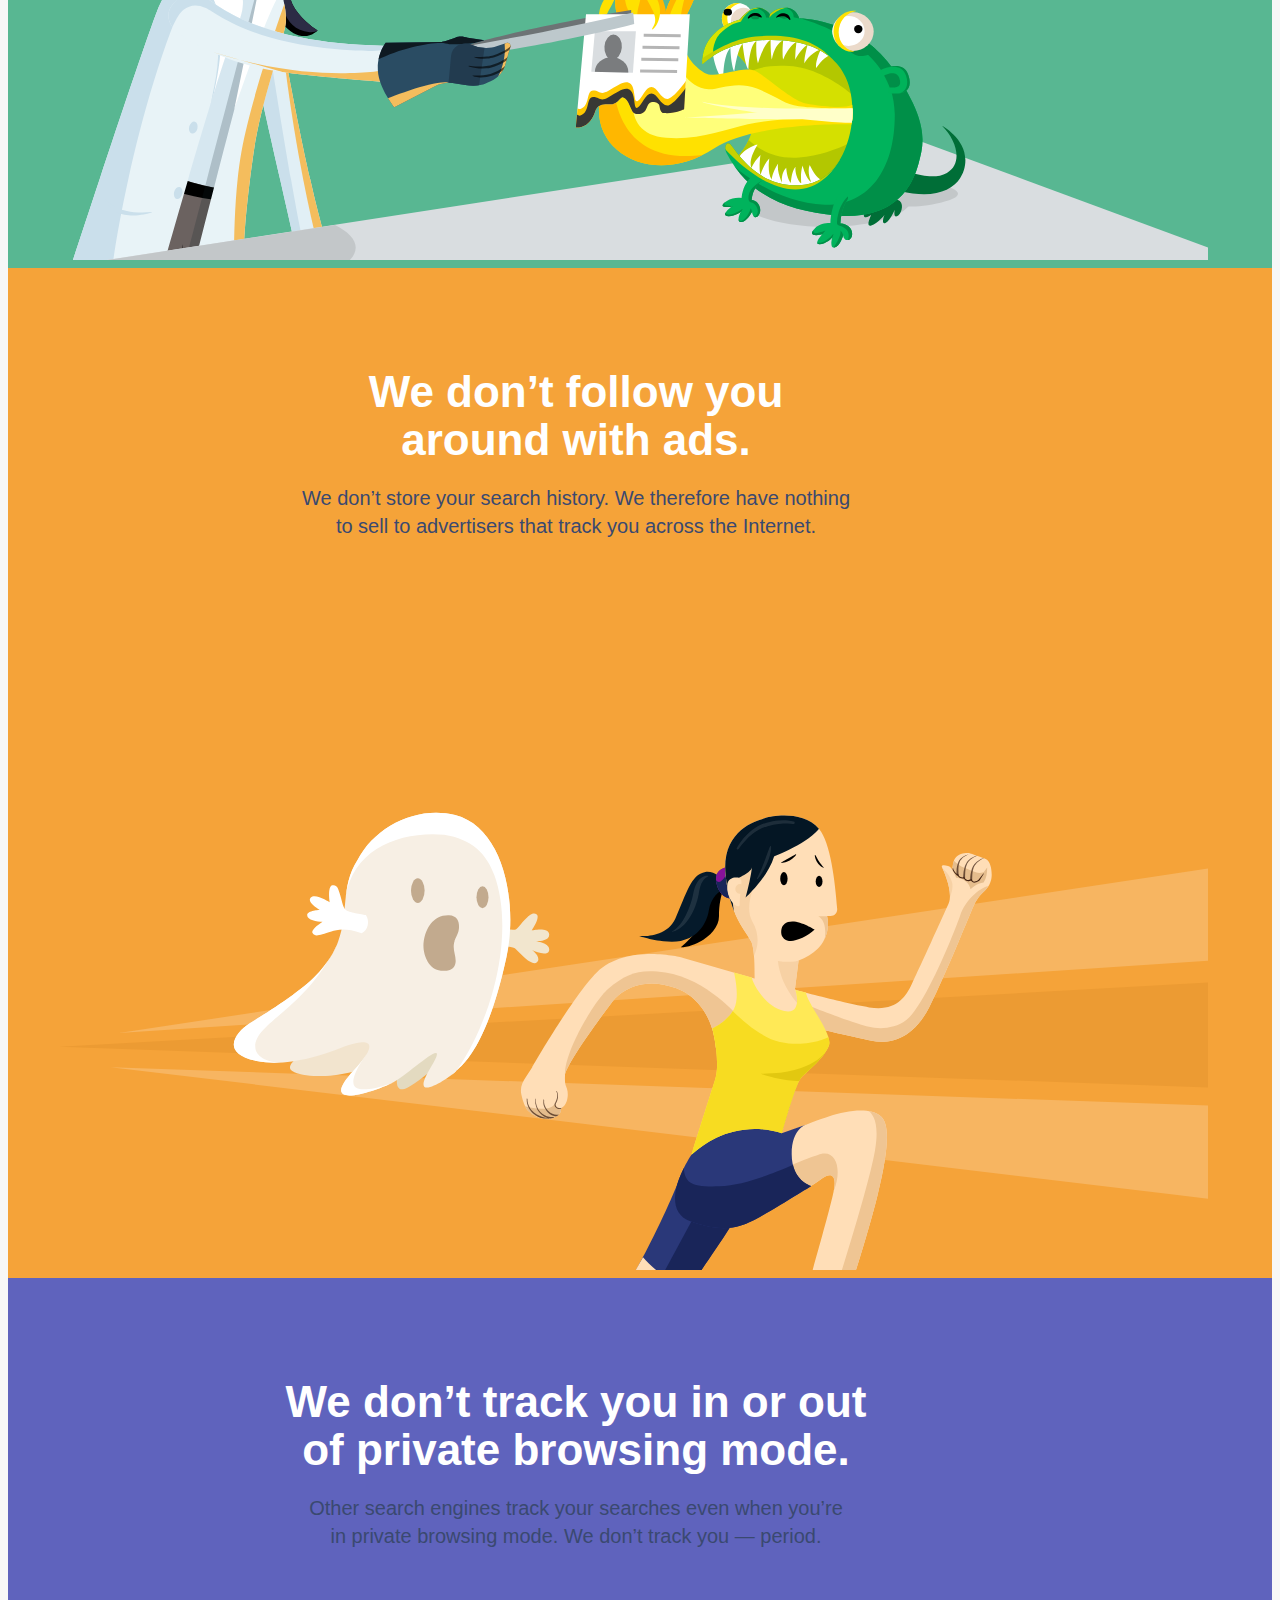
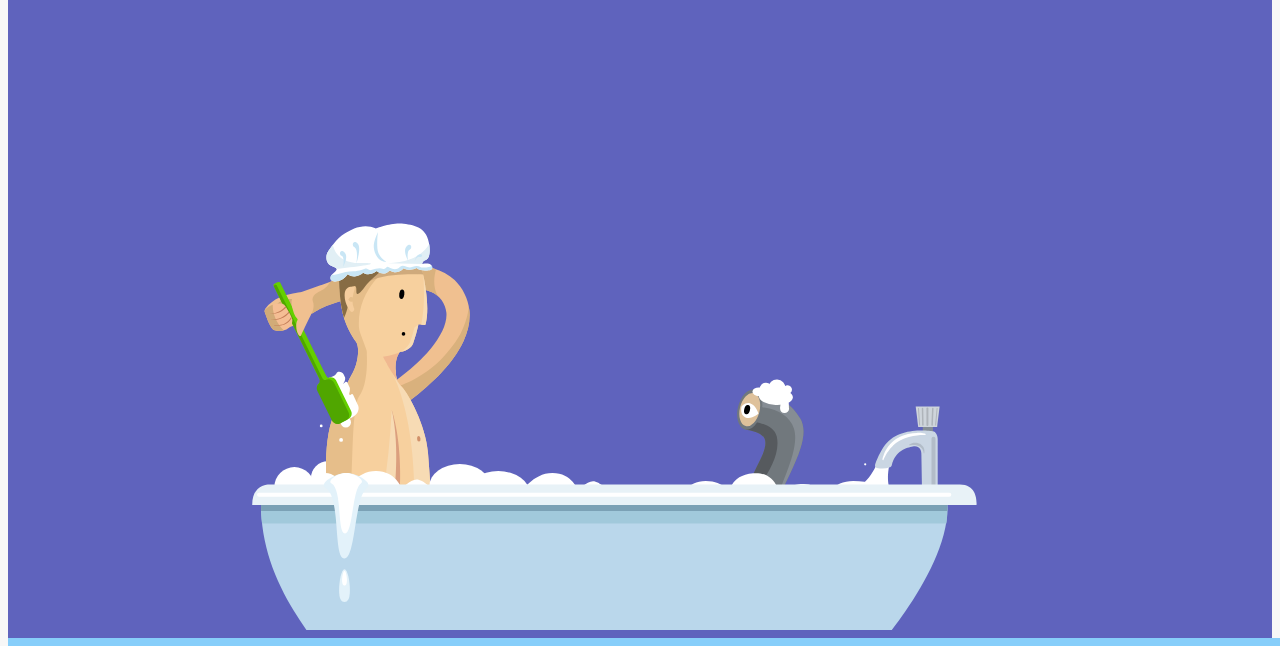
==== commit 4f5bf6be: "update" ====
--- a/index.html
+++ b/index.html
@@ -21,9 +21,9 @@
     <div class="row end-sm end-md end-lg">
       <div class="col-xs-12 col-sm-12 col-md-12 col-lg-12">
         <ul>
-          <li><a href="#">erhyer</a></li>
-          <li><a href="#">ergrerg</a></li>
-          <li><a href="#">rgreg</a></li>
+          <li><a href="#">Privacy,  simplified. <i class="fa fa-chevron-down"></i></a></li>
+          <li><a href="#"><i class="fa fa-bullhorn"></i> <i class="fa fa-chevron-down"></i></a></li>
+          <li><a href="#"><i class="fa fa-bars"></i></a></li>
         </ul>
       </div>
     </div>
--- a/css/style.css
+++ b/css/style.css
@@ -8,15 +8,18 @@
 /* NAV BAR CODE (PEYMAN) */
 #main-nav {
     text-transform: uppercase;
+   
 }
 #main-nav li {
     display: inline;
     padding-right:20px ;
     list-style: none;
+     
 }
 #main-nav a {
 text-decoration: none;
 color:lightgray;
+font-size: 13px;
 }
 /* SEARCH BOX CODE (SHARAF) */
 
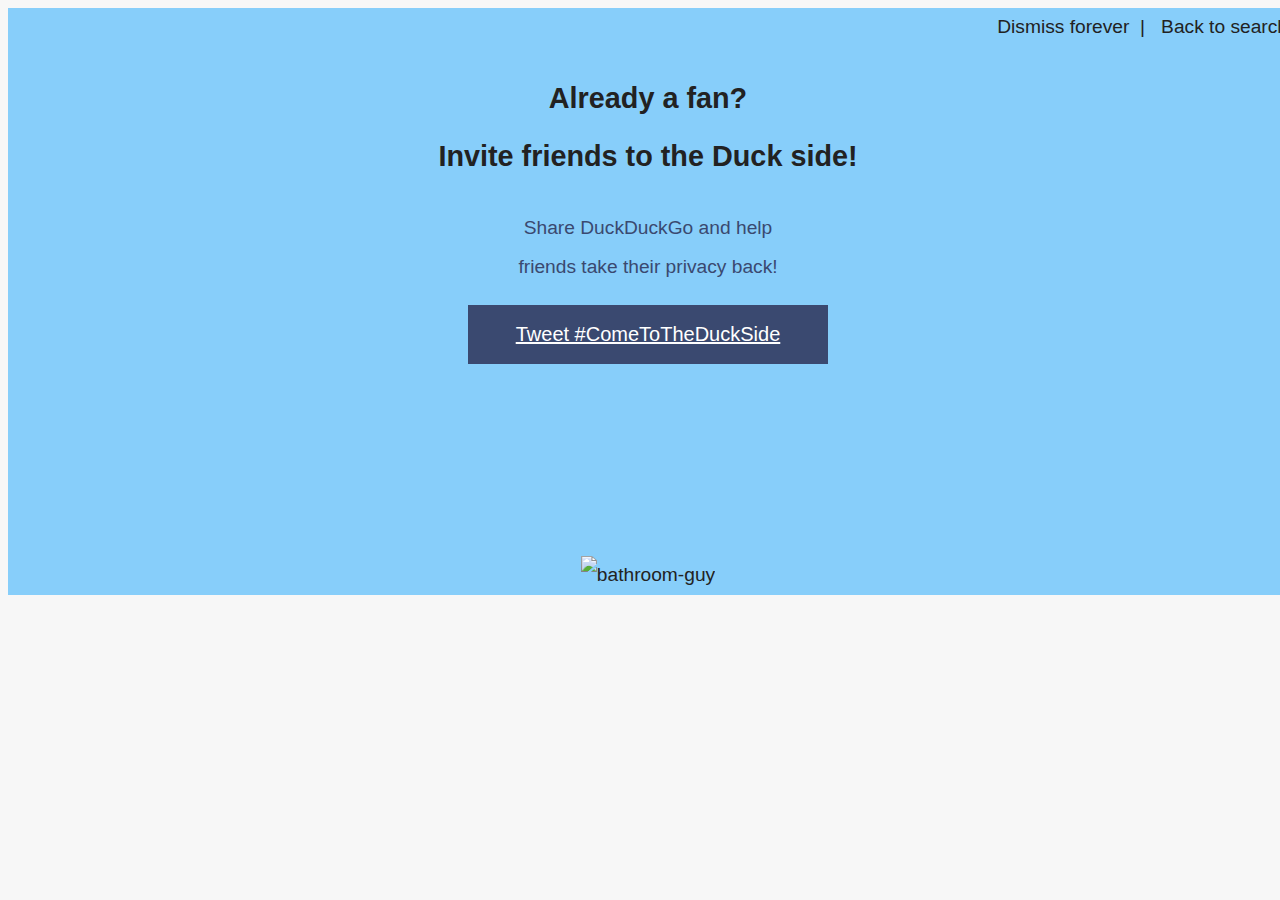
==== commit 0f3f4acd: "update index.html footer" ====
--- a/index.html
+++ b/index.html
@@ -1,122 +1,41 @@
-<!DOCTYPE html>
-<html>
-
-<head>
-  <title>duck-duck-go</title>
-  <meta charset="utf-8">
-  <link href="/your-path-to-fontawesome/css/all.css" rel="stylesheet"> <!--load all styles -->
-  <link rel="stylesheet" href="css/style.css">
-  <link rel="stylesheet" href="css/font-awesome.css">
-  <link rel="stylesheet" href="css/flexboxgrid.css">
-  <link rel="stylesheet" href="https://cdnjs.cloudflare.com/ajax/libs/font-awesome/4.7.0/css/font-awesome.min.css">
-  <!-- Leave this here!  It renders the review buttons  -->
-  <script src='./evaluation/init.js'></script>
-</head>
-
-<body>
-<header id="main-header">
-
-<!--NAV BAR (PEYMAN)-->
-<nav id="main-nav">
-    <div class="row end-sm end-md end-lg">
-      <div class="col-xs-12 col-sm-12 col-md-12 col-lg-12">
-        <ul>
-          <li><a href="#">Privacy,  simplified. <i class="fa fa-chevron-down"></i></a></li>
-          <li><a href="#"><i class="fa fa-bullhorn"></i> <i class="fa fa-chevron-down"></i></a></li>
-          <li><a href="#"><i class="fa fa-bars"></i></a></li>
-        </ul>
-      </div>
-    </div>
-  </div>
-</nav>
-<!--SEARCH BAR (SHARAF)-->
-
-<!--Logo-->
-<div id="logo">
-  <img src='./duckduckgo-logo.png' width="200" height="200"/>
-</div>
-
-<!--Text-->
-<div id="heading">
-  <h1 id="ducktext"> DuckDuckGo </h1>
-</div>
-
-<!--Searchbox-->
-<div id="searchbox">
-  <input id="searchplace" type='text'/>
-  <button class="button1" id="button" type="submit">
-      <i class="fa fa-search"></i>
-  </button>
-</div>
-
-<!--Text Under Searchbox-->
-<div id="textbelowsearch">
-  <h3> Privacy, simplified. <a href="https://duckduckgo.com/spread" id="underline-text" style="text-decoration:none;color:rgb(0, 110, 255)"> Help Spread DuckDuckGo!</a></h3>
-</div>
-
-</header>
-<!--MAIN SECTION (LUBA)-->
-<section id="showcasegreen">
-  <div class="container">
-    <h1>We don’t store your <br> personal information. Ever.</h1>
-    
-    <p>Our privacy policy is simple: we don’t collect <br>
-    or share any of your personal information.</p>
-    <img src="images/1-monster.svg">
-  </div>
-</section>
-
-<section id="showcaseorange">
-  <div class="container">
-    <h1>We don’t follow you <br> around with ads.</h1>
-    <p>We don’t store your search history. We therefore have nothing <br>
-      to sell to advertisers that track you across the Internet.
-      
-      </p>
-    <img src="images/2-ghost.svg">
-  </div>
-</section>
-
-<section id="showcasepurple">
-  <div class="container">
-    <h1>We don’t track you in or out<br>
-      of private browsing mode.
-      </h1>
-    <p>Other search engines track your searches even when you’re<br>
-      in private browsing mode. We don’t track you — period.
-      
-      </p>
-    <img src="images/3-bathtub.svg">
-  </div>
-</section>
-
-<!--FOOTER (SANDRA)-->
- <!--FOOTER_HTML_CODE-->
-  <footer>
-        <div class="container">
-            <div id="footer">
-                <div class="mini-header">
-
-                    <span class="primary-text ">Dismiss forever&nbsp;  </span>
-                    <span class=" onboarding-ed__close-divider">   |  </span>
-                    <span class="secondary-text">&nbsp;  Back to search</span></div>
-            </div>
-            <h2 class="header-text">Already a fan?<br>Invite friends to the Duck side!</h2>
-            <p class="subtitle-text">Share DuckDuckGo and help<br>friends take their privacy back!</p>
-        </div>
-        </div>
-        </div>
-        <!-- Default button - Browser styles -->
-        <div class="button-container"> <button type="button" class="tweet-btn">
-            <a class="btn onboarding-ed" href="https://twitter.com/?status=DuckDuckGo%20is%20my%20search%20engine%20of%20choice.%20%23ComeToTheDuckSide%20-%20we%20have%20privacy.%20https%3A%2F%2Fduckduckgo.com%2F%231" color="white">Tweet #ComeToTheDuckSide</a></button>
-
-            <div class="img">
-                <img src="https://duckduckgo.com/assets/onboarding/bathroomguy/4-alpinist-v2.svg" width="100" alt="bathroom-guy ">
-
-            </div>
-          </footer>
-    </body>
-
-</html>
-
-
+<!DOCTYPE html>
+<html lang="en">
+
+<head>
+    <meta charset="UTF-8">
+    <meta name="viewport" content="width=device-width, initial-scale=1.0">
+
+    <link rel="stylesheet" href="style.css">
+    <title>duck duck clone</title>
+
+    <head>
+      
+
+    </head>
+<!--FOOTER-->
+    <footer>
+       
+        <div class="container">
+            <div id="footer">
+                <div class="mini-header">
+
+                    <span class="primary-text ">Dismiss forever&nbsp;  </span>
+                    <span class=" onboarding-ed__close-divider">   |  </span>
+                    <span class="secondary-text">&nbsp;  Back to search</span></div>
+            </div>
+            <h2 class="header-text">Already a fan?<br>Invite friends to the Duck side!</h2>
+            <p class="subtitle-text">Share DuckDuckGo and help<br>friends take their privacy back!</p>
+        </div>
+        </div>
+        </div>
+        <!-- Default button - Browser styles -->
+        <div class="button-container"> <button type="button" class="tweet-btn">
+            <a class="btn onboarding-ed" href="https://twitter.com/?status=DuckDuckGo%20is%20my%20search%20engine%20of%20choice.%20%23ComeToTheDuckSide%20-%20we%20have%20privacy.%20https%3A%2F%2Fduckduckgo.com%2F%231" color="white">Tweet #ComeToTheDuckSide</a></button>
+
+            <div class="img">
+                <img src="https://duckduckgo.com/assets/onboarding/bathroomguy/4-alpinist-v2.svg" width="100" alt="bathroom-guy ">
+
+            </div>
+    </footer>
+
+</html>
--- a/style.css
+++ b/style.css
@@ -0,0 +1,233 @@
+body{
+    background-color: #f7f7f7;
+    font-family: "DDG_ProximaNova","DDG_ProximaNova_UI_0","DDG_ProximaNova_UI_1","DDG_ProximaNova_UI_2","DDG_ProximaNova_UI_3","DDG_ProximaNova_UI_4","DDG_ProximaNova_UI_5","DDG_ProximaNova_UI_6","Proxima Nova","Helvetica Neue","Helvetica","Segoe UI","Nimbus Sans L","Liberation Sans","Open Sans","FreeSans","Arial","sans-serif" ;
+    color: #222;
+    line-height: 1.6;
+    }
+
+/* NAV BAR CODE (PEYMAN) */
+
+
+/* SEARCH BOX CODE (SHARAF) */
+
+*:focus {
+    outline: none;
+}
+
+input { 
+    font-size: 38px;
+    font-weight: normal;
+ }
+
+/* Logo Duck-Duck-Go */
+
+#logo {
+    text-align: center;
+    padding: 0;
+    margin: 0;
+}
+
+/* Text Below Logo */
+
+#heading {
+    text-align: center;
+    padding: 0;
+    margin: 0;
+    color: #746f6f;
+    font-size: 20px;
+    font-weight: 2;
+    }
+
+
+/* Search box Code */
+
+#searchbox {
+    position: relative;
+    text-align: center;
+    padding: 0;
+   }
+
+#searchbox img {
+    position: center;
+    top: 0px;
+    left: 0px;
+    height:20px;
+    width: 30px;
+    float: right;
+}
+
+#searchplace {
+    height: 70px;
+    width: 40%;
+    border-top:thin solid  #e5e5e5;
+    border-right:none;
+    border-bottom:thin solid #e5e5e5;
+    border-left:thin solid  #e5e5e5;
+    margin-right: 0px;
+    border-radius: 15px 0px 0px 15px;
+}
+
+/* Search box Button */
+
+#button:hover {
+    background-color: #33ce57;
+    color: white;
+}
+
+#button {
+    position: absolute;
+    border-radius: 0;
+    background-color: #FFF;
+    cursor: pointer;
+    height: 74px;
+    width: 70px;
+    border-top:1px solid  #e5e5e5;
+    border-right:2px solid #e5e5e5;
+    border-bottom:2px solid #e5e5e5;
+    border-radius: 0px 15px 15px 0px;
+    border-left:none;
+    padding-top: 5px;
+    padding-bottom: 8px;
+    margin: 0;
+    
+}
+
+/* Text Below Search Box */
+
+#textbelowsearch {
+    text-align: center;
+    color: #9a9a9a;
+    font-size: 25px;
+    font-weight: normal;
+    
+}
+
+#underline-text:hover{
+    border-bottom: 2px solid rgb(0, 110, 255);
+}
+
+
+/* MAIN SECTION CODE (LUBA) */
+/* Showcase */
+#showcasegreen{
+    height:50%;
+    background-color: #58b792;
+    text-align:center;
+    color:#FFFFFF;
+    padding-top:70px;
+}
+#showcasegreen h1{
+    margin-top:30px;
+    font-size:44px;
+    line-height: 48px;
+    font-weight: 800;
+    padding: 0;
+    margin-bottom:20px;
+}
+
+#showcasegreen p{
+
+    font-size: 20px;
+    line-height: 28px;
+    padding-bottom: 80px;
+
+}
+
+#showcasepurple{
+    height:50%;
+    background-color: #5f63bd;
+    text-align:center;
+    color:#FFFFFF;
+    padding-top:70px;
+}
+#showcasepurple h1{
+    margin-top:30px;
+    font-size:44px;
+    line-height: 48px;
+    font-weight: 800;
+    padding: 0;
+    margin-bottom:20px;
+}
+
+#showcasepurple p{
+
+    font-size: 20px;
+    line-height: 28px;
+    padding-bottom: 80px;
+
+}
+
+#showcaseorange{
+    height:50%;
+    background-color: #f5a339;
+    text-align:center;
+    color:#FFFFFF;
+    padding-top:70px;
+}
+#showcaseorange h1{
+    margin-top:30px;
+    font-size:44px;
+    line-height: 48px;
+    font-weight: 800;
+    padding: 0;
+    margin-bottom:20px;
+}
+
+#showcaseorange p{
+
+    font-size: 20px;
+    line-height: 28px;
+    padding-bottom: 80px;
+
+}
+
+/* FOOTER CODE (SANDRA */
+
+
+footer {
+    background-color: lightskyblue;
+    text-align: center;
+    position: fixed;
+    width: 100%;
+    line-height: 2.0;
+    font-size: larger;
+}
+
+#footer1 {
+    text-align: center;
+    background-color: lightskyblue;
+}
+
+h3 {
+    color: #3a4970;
+}
+
+p {
+    color: #3a4970;
+}
+
+button {
+    background-color: #3a4970;
+    border: darkgray;
+    padding: 18px 48px;
+    text-align: center;
+}
+
+.mini-header {
+    text-align: end;
+    padding-left: 5px;
+}
+
+a {
+    color: white;
+    font-size: 20px;
+    text-align: center;
+}
+
+img {
+    height: auto;
+    width: auto;
+    padding-top: 15%;
+    align-content: center;
+}
+
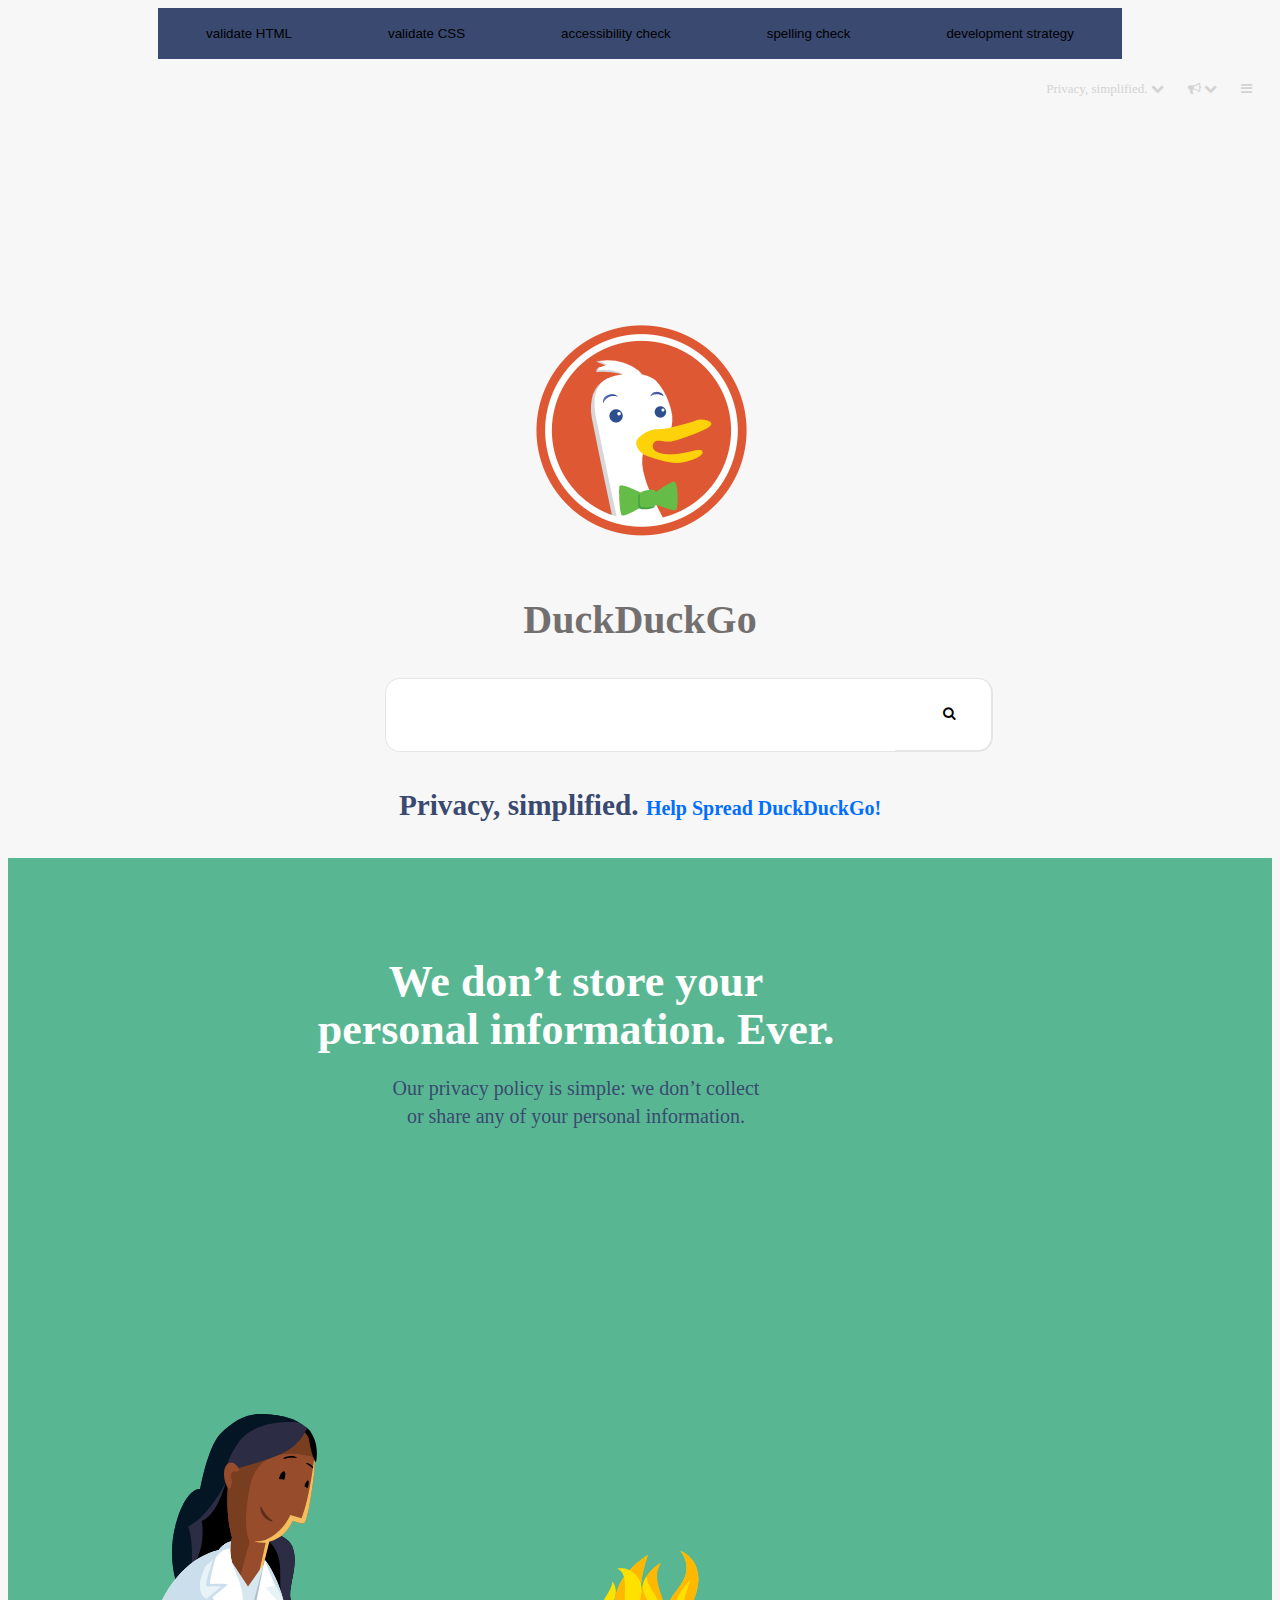
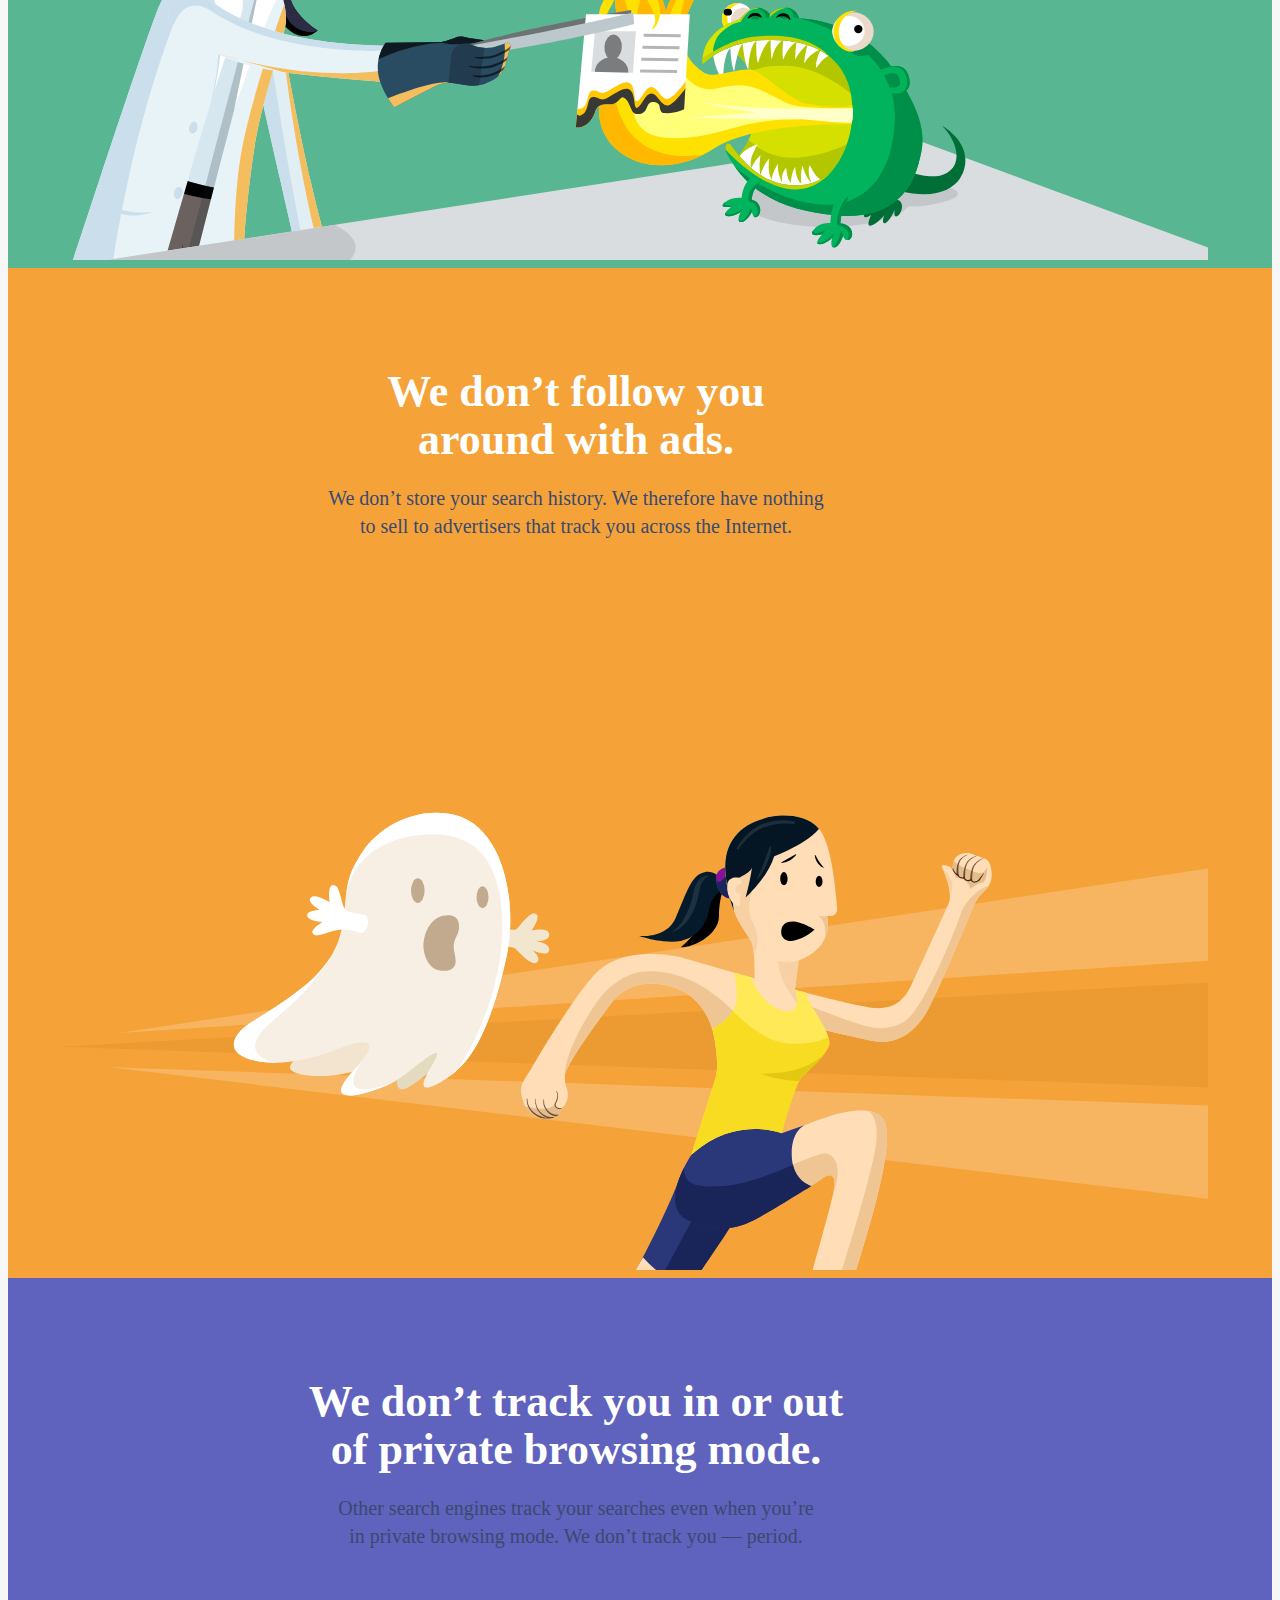
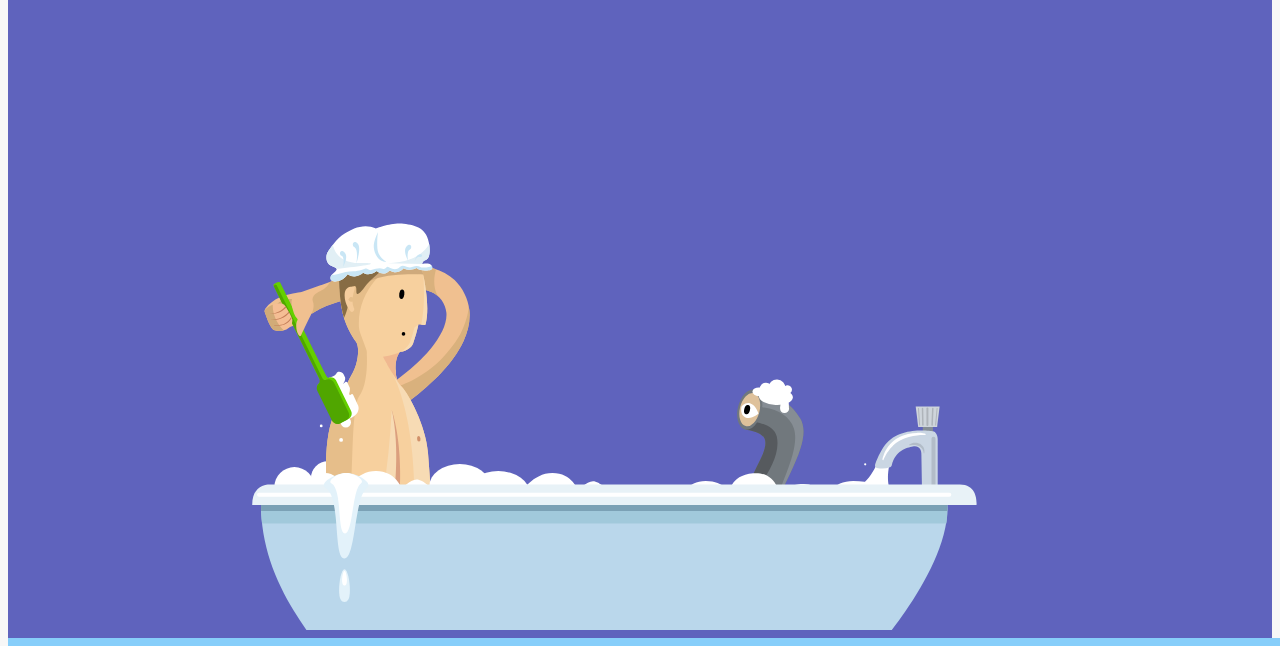
==== commit 01466929: "update html and css" ====
--- a/index.html
+++ b/index.html
@@ -1,41 +1,121 @@
-<!DOCTYPE html>
-<html lang="en">
-
-<head>
-    <meta charset="UTF-8">
-    <meta name="viewport" content="width=device-width, initial-scale=1.0">
-
-    <link rel="stylesheet" href="style.css">
-    <title>duck duck clone</title>
-
-    <head>
-      
-
-    </head>
-<!--FOOTER-->
-    <footer>
-       
-        <div class="container">
-            <div id="footer">
-                <div class="mini-header">
-
-                    <span class="primary-text ">Dismiss forever&nbsp;  </span>
-                    <span class=" onboarding-ed__close-divider">   |  </span>
-                    <span class="secondary-text">&nbsp;  Back to search</span></div>
-            </div>
-            <h2 class="header-text">Already a fan?<br>Invite friends to the Duck side!</h2>
-            <p class="subtitle-text">Share DuckDuckGo and help<br>friends take their privacy back!</p>
-        </div>
-        </div>
-        </div>
-        <!-- Default button - Browser styles -->
-        <div class="button-container"> <button type="button" class="tweet-btn">
-            <a class="btn onboarding-ed" href="https://twitter.com/?status=DuckDuckGo%20is%20my%20search%20engine%20of%20choice.%20%23ComeToTheDuckSide%20-%20we%20have%20privacy.%20https%3A%2F%2Fduckduckgo.com%2F%231" color="white">Tweet #ComeToTheDuckSide</a></button>
-
-            <div class="img">
-                <img src="https://duckduckgo.com/assets/onboarding/bathroomguy/4-alpinist-v2.svg" width="100" alt="bathroom-guy ">
-
-            </div>
-    </footer>
-
-</html>
+<!DOCTYPE html>
+<html>
+
+<head>
+  <title>duck-duck-go</title>
+  <meta charset="utf-8">
+  <link href="/your-path-to-fontawesome/css/all.css" rel="stylesheet"> <!--load all styles -->
+  <link rel="stylesheet" href="css/style.css">
+  <link rel="stylesheet" href="css/font-awesome.css">
+  <link rel="stylesheet" href="css/flexboxgrid.css">
+  <link rel="stylesheet" href="https://cdnjs.cloudflare.com/ajax/libs/font-awesome/4.7.0/css/font-awesome.min.css">
+  <!-- Leave this here!  It renders the review buttons  -->
+  <script src='./evaluation/init.js'></script>
+</head>
+
+<body>
+<header id="main-header">
+
+<!--NAV BAR (PEYMAN)-->
+<nav id="main-nav">
+    <div class="row end-sm end-md end-lg">
+      <div class="col-xs-12 col-sm-12 col-md-12 col-lg-12">
+        <ul>
+          <li><a href="#">Privacy,  simplified. <i class="fa fa-chevron-down"></i></a></li>
+          <li><a href="#"><i class="fa fa-bullhorn"></i> <i class="fa fa-chevron-down"></i></a></li>
+          <li><a href="#"><i class="fa fa-bars"></i></a></li>
+        </ul>
+      </div>
+    </div>
+</nav>
+<!--SEARCH BAR (SHARAF)-->
+
+<!--Logo-->
+<div id="logo">
+  <img src='./duckduckgo-logo.png' width="200" height="200"/>
+</div>
+
+<!--Text-->
+<div id="heading">
+  <h1 id="ducktext"> DuckDuckGo </h1>
+</div>
+
+<!--Searchbox-->
+<div id="searchbox">
+  <input id="searchplace" type='text'/>
+  <button class="button1" id="button" type="submit">
+      <i class="fa fa-search"></i>
+  </button>
+</div>
+
+<!--Text Under Searchbox-->
+<div id="textbelowsearch">
+  <h3> Privacy, simplified. <a href="https://duckduckgo.com/spread" id="underline-text" style="text-decoration:none;color:rgb(0, 110, 255)"> Help Spread DuckDuckGo!</a></h3>
+</div>
+
+</header>
+<!--MAIN SECTION (LUBA)-->
+<section id="showcasegreen">
+  <div class="container">
+    <h1>We don’t store your <br> personal information. Ever.</h1>
+    
+    <p>Our privacy policy is simple: we don’t collect <br>
+    or share any of your personal information.</p>
+    <img src="images/1-monster.svg">
+  </div>
+</section>
+
+<section id="showcaseorange">
+  <div class="container">
+    <h1>We don’t follow you <br> around with ads.</h1>
+    <p>We don’t store your search history. We therefore have nothing <br>
+      to sell to advertisers that track you across the Internet.
+      
+      </p>
+    <img src="images/2-ghost.svg">
+  </div>
+</section>
+
+<section id="showcasepurple">
+  <div class="container">
+    <h1>We don’t track you in or out<br>
+      of private browsing mode.
+      </h1>
+    <p>Other search engines track your searches even when you’re<br>
+      in private browsing mode. We don’t track you — period.
+      
+      </p>
+    <img src="images/3-bathtub.svg">
+  </div>
+</section>
+
+<!--FOOTER (SANDRA)-->
+ <!--FOOTER_HTML_CODE-->
+  <footer>
+        <div class="container">
+            <div id="footer">
+                <div class="mini-header">
+
+                    <span class="primary-text ">Dismiss forever&nbsp;  </span>
+                    <span class=" onboarding-ed__close-divider">   |  </span>
+                    <span class="secondary-text">&nbsp;  Back to search</span></div>
+            </div>
+            <h2 class="header-text">Already a fan?<br>Invite friends to the Duck side!</h2>
+            <p class="subtitle-text">Share DuckDuckGo and help<br>friends take their privacy back!</p>
+        </div>
+        </div>
+        </div>
+        <!-- Default button - Browser styles -->
+        <div class="button-container"> <button type="button" class="tweet-btn">
+            <a class="btn onboarding-ed" href="https://twitter.com/?status=DuckDuckGo%20is%20my%20search%20engine%20of%20choice.%20%23ComeToTheDuckSide%20-%20we%20have%20privacy.%20https%3A%2F%2Fduckduckgo.com%2F%231" color="white">Tweet #ComeToTheDuckSide</a></button>
+
+            <div class="img">
+                <img src="https://duckduckgo.com/assets/onboarding/bathroomguy/4-alpinist-v2.svg" width="100" alt="bathroom-guy ">
+
+            </div>
+          </footer>
+    </body>
+
+</html>
+
+
--- a/css/style.css
+++ b/css/style.css
@@ -0,0 +1,247 @@
+body{
+    background-color: #f7f7f7;
+    font-family:DDG_ProximaNova","DDG_ProximaNova_UI_0","DDG_ProximaNova_UI_1","DDG_ProximaNova_UI_2","DDG_ProximaNova_UI_3","DDG_ProximaNova_UI_4","DDG_ProximaNova_UI_5","DDG_ProximaNova_UI_6","Proxima Nova","Helvetica Neue","Helvetica","Segoe UI","Nimbus Sans L","Liberation Sans","Open Sans","FreeSans","Arial","sans-serif" ;
+    color: #222;
+    line-height: 1.6;
+    }
+
+/* NAV BAR CODE (PEYMAN) */
+#main-nav {
+    text-transform: none;
+}
+#main-nav li {
+    display: inline;
+    padding-right:20px ;
+    list-style: none;
+}
+#main-nav a {
+text-decoration: none;
+color:lightgray;
+font-size: 13px;
+}
+#main-nav :hover {
+    color:black;
+}
+/* SEARCH BOX CODE (SHARAF) */
+
+*:focus {
+    outline: none;
+}
+
+input { 
+    font-size: 38px;
+    font-weight: normal;
+ }
+
+/* Logo Duck-Duck-Go */
+
+#logo {
+    text-align: center;
+    padding: 0;
+    margin: 0;
+}
+
+/* Text Below Logo */
+
+#heading {
+    text-align: center;
+    padding: 0;
+    margin: 0;
+    color: #746f6f;
+    font-size: 20px;
+    font-weight: 2;
+    }
+
+
+/* Search box Code */
+
+#searchbox {
+    position: relative;
+    text-align: center;
+    padding: 0;
+   }
+
+#searchbox img {
+    position: center;
+    top: 0px;
+    left: 0px;
+    height:20px;
+    width: 30px;
+    float: right;
+}
+
+#searchplace {
+    height: 70px;
+    width: 40%;
+    border-top:thin solid  #e5e5e5;
+    border-right:none;
+    border-bottom:thin solid #e5e5e5;
+    border-left:thin solid  #e5e5e5;
+    margin-right: 0px;
+    border-radius: 15px 0px 0px 15px;
+}
+
+/* Search box Button */
+
+#button:hover {
+    background-color: #33ce57;
+    color: white;
+}
+
+#button {
+    position: absolute;
+    border-radius: 0;
+    background-color: #FFF;
+    cursor: pointer;
+    height: 74px;
+    width: 70px;
+    border-top:1px solid  #e5e5e5;
+    border-right:2px solid #e5e5e5;
+    border-bottom:2px solid #e5e5e5;
+    border-radius: 0px 15px 15px 0px;
+    border-left:none;
+    padding-top: 5px;
+    padding-bottom: 8px;
+    margin: 0;
+    
+}
+
+/* Text Below Search Box */
+
+#textbelowsearch {
+    text-align: center;
+    color: #9a9a9a;
+    font-size: 25px;
+    font-weight: normal;
+    
+}
+
+#underline-text:hover{
+    border-bottom: 2px solid rgb(0, 110, 255);
+}
+
+
+/* MAIN SECTION CODE (LUBA) */
+/* Showcase */
+#showcasegreen{
+    height:50%;
+    background-color: #58b792;
+    text-align:center;
+    color:#FFFFFF;
+    padding-top:70px;
+}
+#showcasegreen h1{
+    margin-top:30px;
+    font-size:44px;
+    line-height: 48px;
+    font-weight: 800;
+    padding: 0;
+    margin-bottom:20px;
+}
+
+#showcasegreen p{
+
+    font-size: 20px;
+    line-height: 28px;
+    padding-bottom: 80px;
+
+}
+
+#showcasepurple{
+    height:50%;
+    background-color: #5f63bd;
+    text-align:center;
+    color:#FFFFFF;
+    padding-top:70px;
+}
+#showcasepurple h1{
+    margin-top:30px;
+    font-size:44px;
+    line-height: 48px;
+    font-weight: 800;
+    padding: 0;
+    margin-bottom:20px;
+}
+
+#showcasepurple p{
+
+    font-size: 20px;
+    line-height: 28px;
+    padding-bottom: 80px;
+
+}
+
+#showcaseorange{
+    height:50%;
+    background-color: #f5a339;
+    text-align:center;
+    color:#FFFFFF;
+    padding-top:70px;
+}
+#showcaseorange h1{
+    margin-top:30px;
+    font-size:44px;
+    line-height: 48px;
+    font-weight: 800;
+    padding: 0;
+    margin-bottom:20px;
+}
+
+#showcaseorange p{
+
+    font-size: 20px;
+    line-height: 28px;
+    padding-bottom: 80px;
+
+}
+
+/* FOOTER CODE (SANDRA */
+
+
+footer {
+    background-color: lightskyblue;
+    text-align: center;
+    position: fixed;
+    width: 100%;
+    line-height: 2.0;
+    font-size: larger;
+}
+
+#footer1 {
+    text-align: center;
+    background-color: lightskyblue;
+}
+
+h3 {
+    color: #3a4970;
+}
+
+p {
+    color: #3a4970;
+}
+
+button {
+    background-color: #3a4970;
+    border: darkgray;
+    padding: 18px 48px;
+    text-align: center;
+}
+
+.mini-header {
+    text-align: end;
+    padding-left: 5px;
+}
+
+a {
+    color: white;
+    font-size: 20px;
+    text-align: center;
+}
+
+img {
+    height: auto;
+    width: auto;
+    padding-top: 15%;
+    align-content: center;
+}
+
--- a/css/flexboxgrid.css
+++ b/css/flexboxgrid.css
@@ -0,0 +1,894 @@
+/* Uncomment and set these variables to customize the grid. */
+
+.container-fluid {
+  margin-right: auto;
+  margin-left: auto;
+  padding-right: 2rem;
+  padding-left: 2rem;
+}
+
+.row {
+  box-sizing: border-box;
+  display: -ms-flexbox;
+  display: -webkit-box;
+  display: flex;
+  -ms-flex: 0 1 auto;
+  -webkit-box-flex: 0;
+  flex: 0 1 auto;
+  -ms-flex-direction: row;
+  -webkit-box-orient: horizontal;
+  -webkit-box-direction: normal;
+  flex-direction: row;
+  -ms-flex-wrap: wrap;
+  flex-wrap: wrap;
+  margin-right: -1rem;
+  margin-left: -1rem;
+}
+
+.row.reverse {
+  -ms-flex-direction: row-reverse;
+  -webkit-box-orient: horizontal;
+  -webkit-box-direction: reverse;
+  flex-direction: row-reverse;
+}
+
+.col.reverse {
+  -ms-flex-direction: column-reverse;
+  -webkit-box-orient: vertical;
+  -webkit-box-direction: reverse;
+  flex-direction: column-reverse;
+}
+
+.col-xs,
+.col-xs-1,
+.col-xs-2,
+.col-xs-3,
+.col-xs-4,
+.col-xs-5,
+.col-xs-6,
+.col-xs-7,
+.col-xs-8,
+.col-xs-9,
+.col-xs-10,
+.col-xs-11,
+.col-xs-12 {
+  box-sizing: border-box;
+  -ms-flex: 0 0 auto;
+  -webkit-box-flex: 0;
+  flex: 0 0 auto;
+  padding-right: 1rem;
+  padding-left: 1rem;
+}
+
+.col-xs {
+  -webkit-flex-grow: 1;
+  -ms-flex-positive: 1;
+  -webkit-box-flex: 1;
+  flex-grow: 1;
+  -ms-flex-preferred-size: 0;
+  flex-basis: 0;
+  max-width: 100%;
+}
+
+.col-xs-1 {
+  -ms-flex-preferred-size: 8.333%;
+  flex-basis: 8.333%;
+  max-width: 8.333%;
+}
+
+.col-xs-2 {
+  -ms-flex-preferred-size: 16.667%;
+  flex-basis: 16.667%;
+  max-width: 16.667%;
+}
+
+.col-xs-3 {
+  -ms-flex-preferred-size: 25%;
+  flex-basis: 25%;
+  max-width: 25%;
+}
+
+.col-xs-4 {
+  -ms-flex-preferred-size: 33.333%;
+  flex-basis: 33.333%;
+  max-width: 33.333%;
+}
+
+.col-xs-5 {
+  -ms-flex-preferred-size: 41.667%;
+  flex-basis: 41.667%;
+  max-width: 41.667%;
+}
+
+.col-xs-6 {
+  -ms-flex-preferred-size: 50%;
+  flex-basis: 50%;
+  max-width: 50%;
+}
+
+.col-xs-7 {
+  -ms-flex-preferred-size: 58.333%;
+  flex-basis: 58.333%;
+  max-width: 58.333%;
+}
+
+.col-xs-8 {
+  -ms-flex-preferred-size: 66.667%;
+  flex-basis: 66.667%;
+  max-width: 66.667%;
+}
+
+.col-xs-9 {
+  -ms-flex-preferred-size: 75%;
+  flex-basis: 75%;
+  max-width: 75%;
+}
+
+.col-xs-10 {
+  -ms-flex-preferred-size: 83.333%;
+  flex-basis: 83.333%;
+  max-width: 83.333%;
+}
+
+.col-xs-11 {
+  -ms-flex-preferred-size: 91.667%;
+  flex-basis: 91.667%;
+  max-width: 91.667%;
+}
+
+.col-xs-12 {
+  -ms-flex-preferred-size: 100%;
+  flex-basis: 100%;
+  max-width: 100%;
+}
+
+.col-xs-offset-1 {
+  margin-left: 8.333%;
+}
+
+.col-xs-offset-2 {
+  margin-left: 16.667%;
+}
+
+.col-xs-offset-3 {
+  margin-left: 25%;
+}
+
+.col-xs-offset-4 {
+  margin-left: 33.333%;
+}
+
+.col-xs-offset-5 {
+  margin-left: 41.667%;
+}
+
+.col-xs-offset-6 {
+  margin-left: 50%;
+}
+
+.col-xs-offset-7 {
+  margin-left: 58.333%;
+}
+
+.col-xs-offset-8 {
+  margin-left: 66.667%;
+}
+
+.col-xs-offset-9 {
+  margin-left: 75%;
+}
+
+.col-xs-offset-10 {
+  margin-left: 83.333%;
+}
+
+.col-xs-offset-11 {
+  margin-left: 91.667%;
+}
+
+.start-xs {
+  -ms-flex-pack: start;
+  -webkit-box-pack: start;
+  justify-content: flex-start;
+  text-align: start;
+}
+
+.center-xs {
+  -ms-flex-pack: center;
+  -webkit-box-pack: center;
+  justify-content: center;
+  text-align: center;
+}
+
+.end-xs {
+  -ms-flex-pack: end;
+  -webkit-box-pack: end;
+  justify-content: flex-end;
+  text-align: end;
+}
+
+.top-xs {
+  -ms-flex-align: start;
+  -webkit-box-align: start;
+  align-items: flex-start;
+}
+
+.middle-xs {
+  -ms-flex-align: center;
+  -webkit-box-align: center;
+  align-items: center;
+}
+
+.bottom-xs {
+  -ms-flex-align: end;
+  -webkit-box-align: end;
+  align-items: flex-end;
+}
+
+.around-xs {
+  -ms-flex-pack: distribute;
+  justify-content: space-around;
+}
+
+.between-xs {
+  -ms-flex-pack: justify;
+  -webkit-box-pack: justify;
+  justify-content: space-between;
+}
+
+.first-xs {
+  -ms-flex-order: -1;
+  -webkit-box-ordinal-group: 0;
+  order: -1;
+}
+
+.last-xs {
+  -ms-flex-order: 1;
+  -webkit-box-ordinal-group: 2;
+  order: 1;
+}
+
+@media only screen and (min-width: 48em) {
+  .container {
+    width: 46rem;
+  }
+
+  .col-sm,
+  .col-sm-1,
+  .col-sm-2,
+  .col-sm-3,
+  .col-sm-4,
+  .col-sm-5,
+  .col-sm-6,
+  .col-sm-7,
+  .col-sm-8,
+  .col-sm-9,
+  .col-sm-10,
+  .col-sm-11,
+  .col-sm-12 {
+    box-sizing: border-box;
+    -ms-flex: 0 0 auto;
+    -webkit-box-flex: 0;
+    flex: 0 0 auto;
+    padding-right: 1rem;
+    padding-left: 1rem;
+  }
+
+  .col-sm {
+    -webkit-flex-grow: 1;
+    -ms-flex-positive: 1;
+    -webkit-box-flex: 1;
+    flex-grow: 1;
+    -ms-flex-preferred-size: 0;
+    flex-basis: 0;
+    max-width: 100%;
+  }
+
+  .col-sm-1 {
+    -ms-flex-preferred-size: 8.333%;
+    flex-basis: 8.333%;
+    max-width: 8.333%;
+  }
+
+  .col-sm-2 {
+    -ms-flex-preferred-size: 16.667%;
+    flex-basis: 16.667%;
+    max-width: 16.667%;
+  }
+
+  .col-sm-3 {
+    -ms-flex-preferred-size: 25%;
+    flex-basis: 25%;
+    max-width: 25%;
+  }
+
+  .col-sm-4 {
+    -ms-flex-preferred-size: 33.333%;
+    flex-basis: 33.333%;
+    max-width: 33.333%;
+  }
+
+  .col-sm-5 {
+    -ms-flex-preferred-size: 41.667%;
+    flex-basis: 41.667%;
+    max-width: 41.667%;
+  }
+
+  .col-sm-6 {
+    -ms-flex-preferred-size: 50%;
+    flex-basis: 50%;
+    max-width: 50%;
+  }
+
+  .col-sm-7 {
+    -ms-flex-preferred-size: 58.333%;
+    flex-basis: 58.333%;
+    max-width: 58.333%;
+  }
+
+  .col-sm-8 {
+    -ms-flex-preferred-size: 66.667%;
+    flex-basis: 66.667%;
+    max-width: 66.667%;
+  }
+
+  .col-sm-9 {
+    -ms-flex-preferred-size: 75%;
+    flex-basis: 75%;
+    max-width: 75%;
+  }
+
+  .col-sm-10 {
+    -ms-flex-preferred-size: 83.333%;
+    flex-basis: 83.333%;
+    max-width: 83.333%;
+  }
+
+  .col-sm-11 {
+    -ms-flex-preferred-size: 91.667%;
+    flex-basis: 91.667%;
+    max-width: 91.667%;
+  }
+
+  .col-sm-12 {
+    -ms-flex-preferred-size: 100%;
+    flex-basis: 100%;
+    max-width: 100%;
+  }
+
+  .col-sm-offset-1 {
+    margin-left: 8.333%;
+  }
+
+  .col-sm-offset-2 {
+    margin-left: 16.667%;
+  }
+
+  .col-sm-offset-3 {
+    margin-left: 25%;
+  }
+
+  .col-sm-offset-4 {
+    margin-left: 33.333%;
+  }
+
+  .col-sm-offset-5 {
+    margin-left: 41.667%;
+  }
+
+  .col-sm-offset-6 {
+    margin-left: 50%;
+  }
+
+  .col-sm-offset-7 {
+    margin-left: 58.333%;
+  }
+
+  .col-sm-offset-8 {
+    margin-left: 66.667%;
+  }
+
+  .col-sm-offset-9 {
+    margin-left: 75%;
+  }
+
+  .col-sm-offset-10 {
+    margin-left: 83.333%;
+  }
+
+  .col-sm-offset-11 {
+    margin-left: 91.667%;
+  }
+
+  .start-sm {
+    -ms-flex-pack: start;
+    -webkit-box-pack: start;
+    justify-content: flex-start;
+    text-align: start;
+  }
+
+  .center-sm {
+    -ms-flex-pack: center;
+    -webkit-box-pack: center;
+    justify-content: center;
+    text-align: center;
+  }
+
+  .end-sm {
+    -ms-flex-pack: end;
+    -webkit-box-pack: end;
+    justify-content: flex-end;
+    text-align: end;
+  }
+
+  .top-sm {
+    -ms-flex-align: start;
+    -webkit-box-align: start;
+    align-items: flex-start;
+  }
+
+  .middle-sm {
+    -ms-flex-align: center;
+    -webkit-box-align: center;
+    align-items: center;
+  }
+
+  .bottom-sm {
+    -ms-flex-align: end;
+    -webkit-box-align: end;
+    align-items: flex-end;
+  }
+
+  .around-sm {
+    -ms-flex-pack: distribute;
+    justify-content: space-around;
+  }
+
+  .between-sm {
+    -ms-flex-pack: justify;
+    -webkit-box-pack: justify;
+    justify-content: space-between;
+  }
+
+  .first-sm {
+    -ms-flex-order: -1;
+    -webkit-box-ordinal-group: 0;
+    order: -1;
+  }
+
+  .last-sm {
+    -ms-flex-order: 1;
+    -webkit-box-ordinal-group: 2;
+    order: 1;
+  }
+}
+
+@media only screen and (min-width: 62em) {
+  .container {
+    width: 61rem;
+  }
+
+  .col-md,
+  .col-md-1,
+  .col-md-2,
+  .col-md-3,
+  .col-md-4,
+  .col-md-5,
+  .col-md-6,
+  .col-md-7,
+  .col-md-8,
+  .col-md-9,
+  .col-md-10,
+  .col-md-11,
+  .col-md-12 {
+    box-sizing: border-box;
+    -ms-flex: 0 0 auto;
+    -webkit-box-flex: 0;
+    flex: 0 0 auto;
+    padding-right: 1rem;
+    padding-left: 1rem;
+  }
+
+  .col-md {
+    -webkit-flex-grow: 1;
+    -ms-flex-positive: 1;
+    -webkit-box-flex: 1;
+    flex-grow: 1;
+    -ms-flex-preferred-size: 0;
+    flex-basis: 0;
+    max-width: 100%;
+  }
+
+  .col-md-1 {
+    -ms-flex-preferred-size: 8.333%;
+    flex-basis: 8.333%;
+    max-width: 8.333%;
+  }
+
+  .col-md-2 {
+    -ms-flex-preferred-size: 16.667%;
+    flex-basis: 16.667%;
+    max-width: 16.667%;
+  }
+
+  .col-md-3 {
+    -ms-flex-preferred-size: 25%;
+    flex-basis: 25%;
+    max-width: 25%;
+  }
+
+  .col-md-4 {
+    -ms-flex-preferred-size: 33.333%;
+    flex-basis: 33.333%;
+    max-width: 33.333%;
+  }
+
+  .col-md-5 {
+    -ms-flex-preferred-size: 41.667%;
+    flex-basis: 41.667%;
+    max-width: 41.667%;
+  }
+
+  .col-md-6 {
+    -ms-flex-preferred-size: 50%;
+    flex-basis: 50%;
+    max-width: 50%;
+  }
+
+  .col-md-7 {
+    -ms-flex-preferred-size: 58.333%;
+    flex-basis: 58.333%;
+    max-width: 58.333%;
+  }
+
+  .col-md-8 {
+    -ms-flex-preferred-size: 66.667%;
+    flex-basis: 66.667%;
+    max-width: 66.667%;
+  }
+
+  .col-md-9 {
+    -ms-flex-preferred-size: 75%;
+    flex-basis: 75%;
+    max-width: 75%;
+  }
+
+  .col-md-10 {
+    -ms-flex-preferred-size: 83.333%;
+    flex-basis: 83.333%;
+    max-width: 83.333%;
+  }
+
+  .col-md-11 {
+    -ms-flex-preferred-size: 91.667%;
+    flex-basis: 91.667%;
+    max-width: 91.667%;
+  }
+
+  .col-md-12 {
+    -ms-flex-preferred-size: 100%;
+    flex-basis: 100%;
+    max-width: 100%;
+  }
+
+  .col-md-offset-1 {
+    margin-left: 8.333%;
+  }
+
+  .col-md-offset-2 {
+    margin-left: 16.667%;
+  }
+
+  .col-md-offset-3 {
+    margin-left: 25%;
+  }
+
+  .col-md-offset-4 {
+    margin-left: 33.333%;
+  }
+
+  .col-md-offset-5 {
+    margin-left: 41.667%;
+  }
+
+  .col-md-offset-6 {
+    margin-left: 50%;
+  }
+
+  .col-md-offset-7 {
+    margin-left: 58.333%;
+  }
+
+  .col-md-offset-8 {
+    margin-left: 66.667%;
+  }
+
+  .col-md-offset-9 {
+    margin-left: 75%;
+  }
+
+  .col-md-offset-10 {
+    margin-left: 83.333%;
+  }
+
+  .col-md-offset-11 {
+    margin-left: 91.667%;
+  }
+
+  .start-md {
+    -ms-flex-pack: start;
+    -webkit-box-pack: start;
+    justify-content: flex-start;
+    text-align: start;
+  }
+
+  .center-md {
+    -ms-flex-pack: center;
+    -webkit-box-pack: center;
+    justify-content: center;
+    text-align: center;
+  }
+
+  .end-md {
+    -ms-flex-pack: end;
+    -webkit-box-pack: end;
+    justify-content: flex-end;
+    text-align: end;
+  }
+
+  .top-md {
+    -ms-flex-align: start;
+    -webkit-box-align: start;
+    align-items: flex-start;
+  }
+
+  .middle-md {
+    -ms-flex-align: center;
+    -webkit-box-align: center;
+    align-items: center;
+  }
+
+  .bottom-md {
+    -ms-flex-align: end;
+    -webkit-box-align: end;
+    align-items: flex-end;
+  }
+
+  .around-md {
+    -ms-flex-pack: distribute;
+    justify-content: space-around;
+  }
+
+  .between-md {
+    -ms-flex-pack: justify;
+    -webkit-box-pack: justify;
+    justify-content: space-between;
+  }
+
+  .first-md {
+    -ms-flex-order: -1;
+    -webkit-box-ordinal-group: 0;
+    order: -1;
+  }
+
+  .last-md {
+    -ms-flex-order: 1;
+    -webkit-box-ordinal-group: 2;
+    order: 1;
+  }
+}
+
+@media only screen and (min-width: 75em) {
+  .container {
+    width: 71rem;
+  }
+
+  .col-lg,
+  .col-lg-1,
+  .col-lg-2,
+  .col-lg-3,
+  .col-lg-4,
+  .col-lg-5,
+  .col-lg-6,
+  .col-lg-7,
+  .col-lg-8,
+  .col-lg-9,
+  .col-lg-10,
+  .col-lg-11,
+  .col-lg-12 {
+    box-sizing: border-box;
+    -ms-flex: 0 0 auto;
+    -webkit-box-flex: 0;
+    flex: 0 0 auto;
+    padding-right: 1rem;
+    padding-left: 1rem;
+  }
+
+  .col-lg {
+    -webkit-flex-grow: 1;
+    -ms-flex-positive: 1;
+    -webkit-box-flex: 1;
+    flex-grow: 1;
+    -ms-flex-preferred-size: 0;
+    flex-basis: 0;
+    max-width: 100%;
+  }
+
+  .col-lg-1 {
+    -ms-flex-preferred-size: 8.333%;
+    flex-basis: 8.333%;
+    max-width: 8.333%;
+  }
+
+  .col-lg-2 {
+    -ms-flex-preferred-size: 16.667%;
+    flex-basis: 16.667%;
+    max-width: 16.667%;
+  }
+
+  .col-lg-3 {
+    -ms-flex-preferred-size: 25%;
+    flex-basis: 25%;
+    max-width: 25%;
+  }
+
+  .col-lg-4 {
+    -ms-flex-preferred-size: 33.333%;
+    flex-basis: 33.333%;
+    max-width: 33.333%;
+  }
+
+  .col-lg-5 {
+    -ms-flex-preferred-size: 41.667%;
+    flex-basis: 41.667%;
+    max-width: 41.667%;
+  }
+
+  .col-lg-6 {
+    -ms-flex-preferred-size: 50%;
+    flex-basis: 50%;
+    max-width: 50%;
+  }
+
+  .col-lg-7 {
+    -ms-flex-preferred-size: 58.333%;
+    flex-basis: 58.333%;
+    max-width: 58.333%;
+  }
+
+  .col-lg-8 {
+    -ms-flex-preferred-size: 66.667%;
+    flex-basis: 66.667%;
+    max-width: 66.667%;
+  }
+
+  .col-lg-9 {
+    -ms-flex-preferred-size: 75%;
+    flex-basis: 75%;
+    max-width: 75%;
+  }
+
+  .col-lg-10 {
+    -ms-flex-preferred-size: 83.333%;
+    flex-basis: 83.333%;
+    max-width: 83.333%;
+  }
+
+  .col-lg-11 {
+    -ms-flex-preferred-size: 91.667%;
+    flex-basis: 91.667%;
+    max-width: 91.667%;
+  }
+
+  .col-lg-12 {
+    -ms-flex-preferred-size: 100%;
+    flex-basis: 100%;
+    max-width: 100%;
+  }
+
+  .col-lg-offset-1 {
+    margin-left: 8.333%;
+  }
+
+  .col-lg-offset-2 {
+    margin-left: 16.667%;
+  }
+
+  .col-lg-offset-3 {
+    margin-left: 25%;
+  }
+
+  .col-lg-offset-4 {
+    margin-left: 33.333%;
+  }
+
+  .col-lg-offset-5 {
+    margin-left: 41.667%;
+  }
+
+  .col-lg-offset-6 {
+    margin-left: 50%;
+  }
+
+  .col-lg-offset-7 {
+    margin-left: 58.333%;
+  }
+
+  .col-lg-offset-8 {
+    margin-left: 66.667%;
+  }
+
+  .col-lg-offset-9 {
+    margin-left: 75%;
+  }
+
+  .col-lg-offset-10 {
+    margin-left: 83.333%;
+  }
+
+  .col-lg-offset-11 {
+    margin-left: 91.667%;
+  }
+
+  .start-lg {
+    -ms-flex-pack: start;
+    -webkit-box-pack: start;
+    justify-content: flex-start;
+    text-align: start;
+  }
+
+  .center-lg {
+    -ms-flex-pack: center;
+    -webkit-box-pack: center;
+    justify-content: center;
+    text-align: center;
+  }
+
+  .end-lg {
+    -ms-flex-pack: end;
+    -webkit-box-pack: end;
+    justify-content: flex-end;
+    text-align: end;
+  }
+
+  .top-lg {
+    -ms-flex-align: start;
+    -webkit-box-align: start;
+    align-items: flex-start;
+  }
+
+  .middle-lg {
+    -ms-flex-align: center;
+    -webkit-box-align: center;
+    align-items: center;
+  }
+
+  .bottom-lg {
+    -ms-flex-align: end;
+    -webkit-box-align: end;
+    align-items: flex-end;
+  }
+
+  .around-lg {
+    -ms-flex-pack: distribute;
+    justify-content: space-around;
+  }
+
+  .between-lg {
+    -ms-flex-pack: justify;
+    -webkit-box-pack: justify;
+    justify-content: space-between;
+  }
+
+  .first-lg {
+    -ms-flex-order: -1;
+    -webkit-box-ordinal-group: 0;
+    order: -1;
+  }
+
+  .last-lg {
+    -ms-flex-order: 1;
+    -webkit-box-ordinal-group: 2;
+    order: 1;
+  }
+}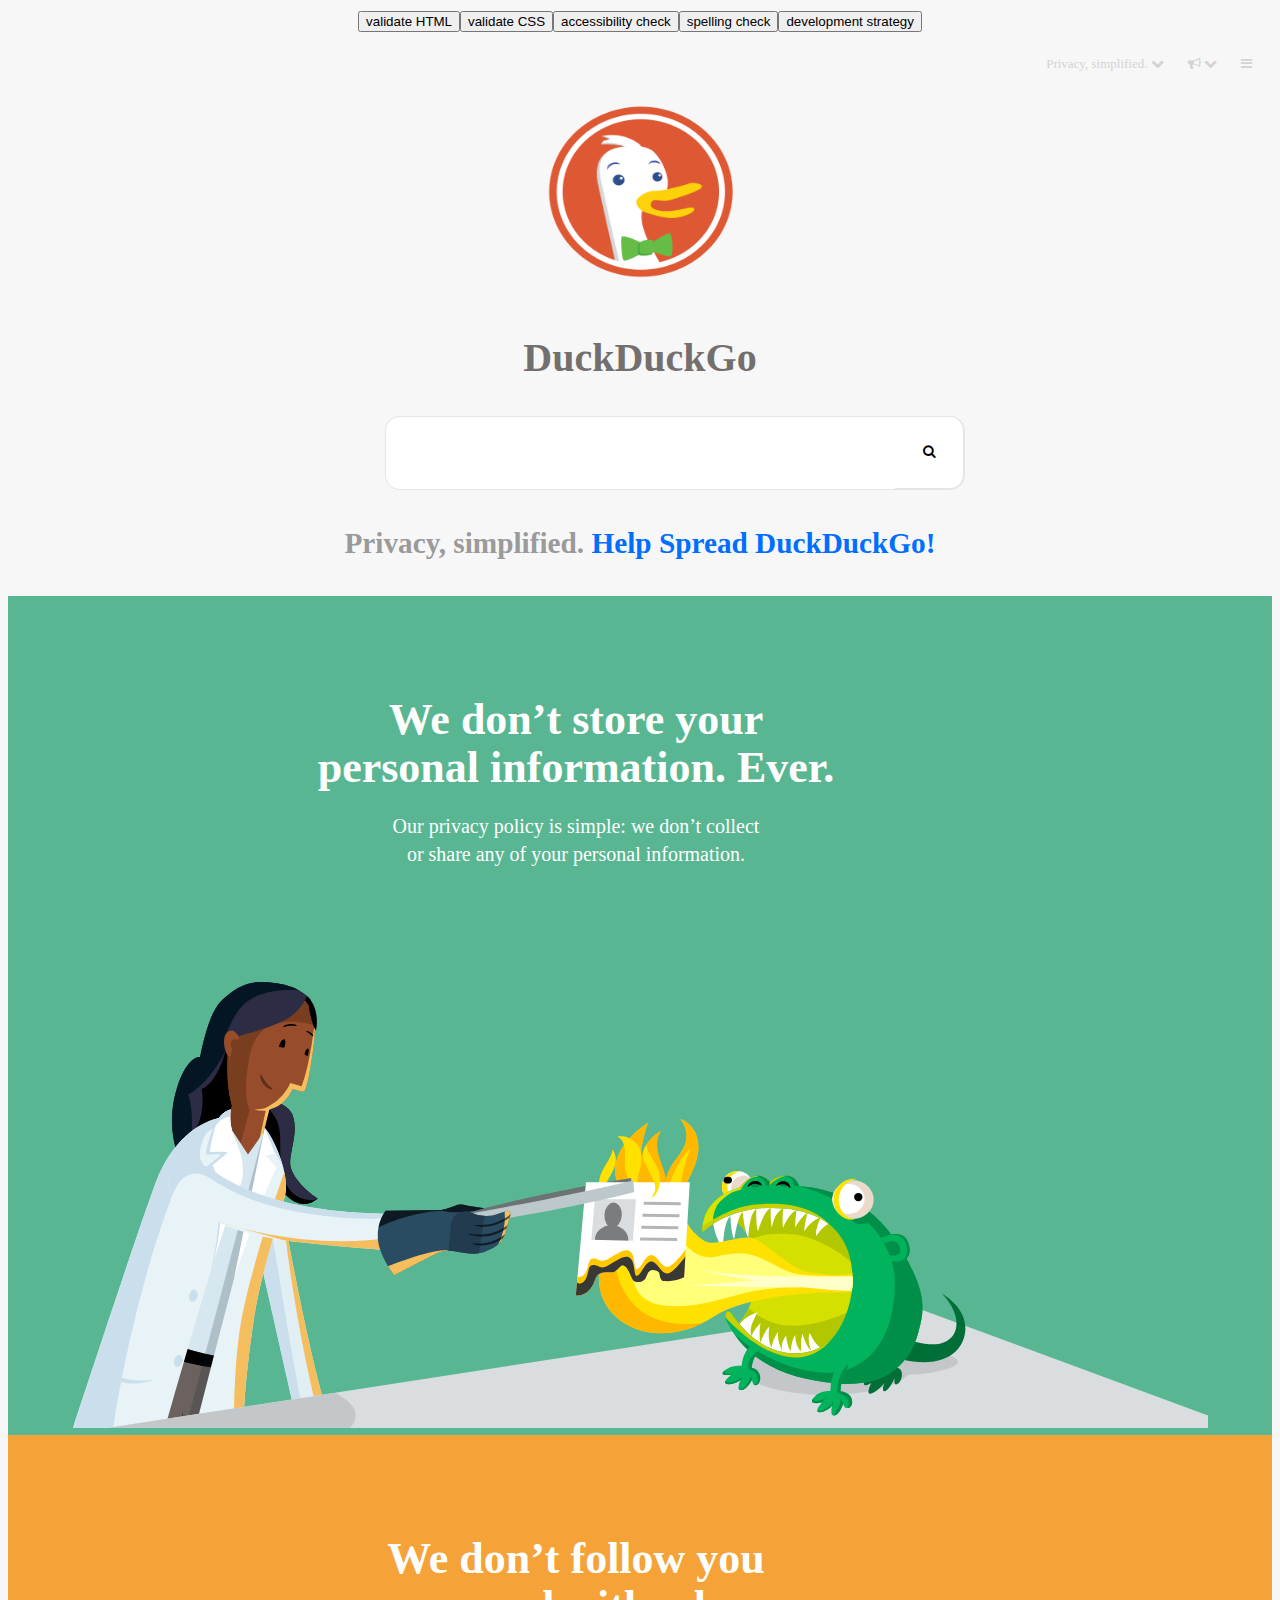
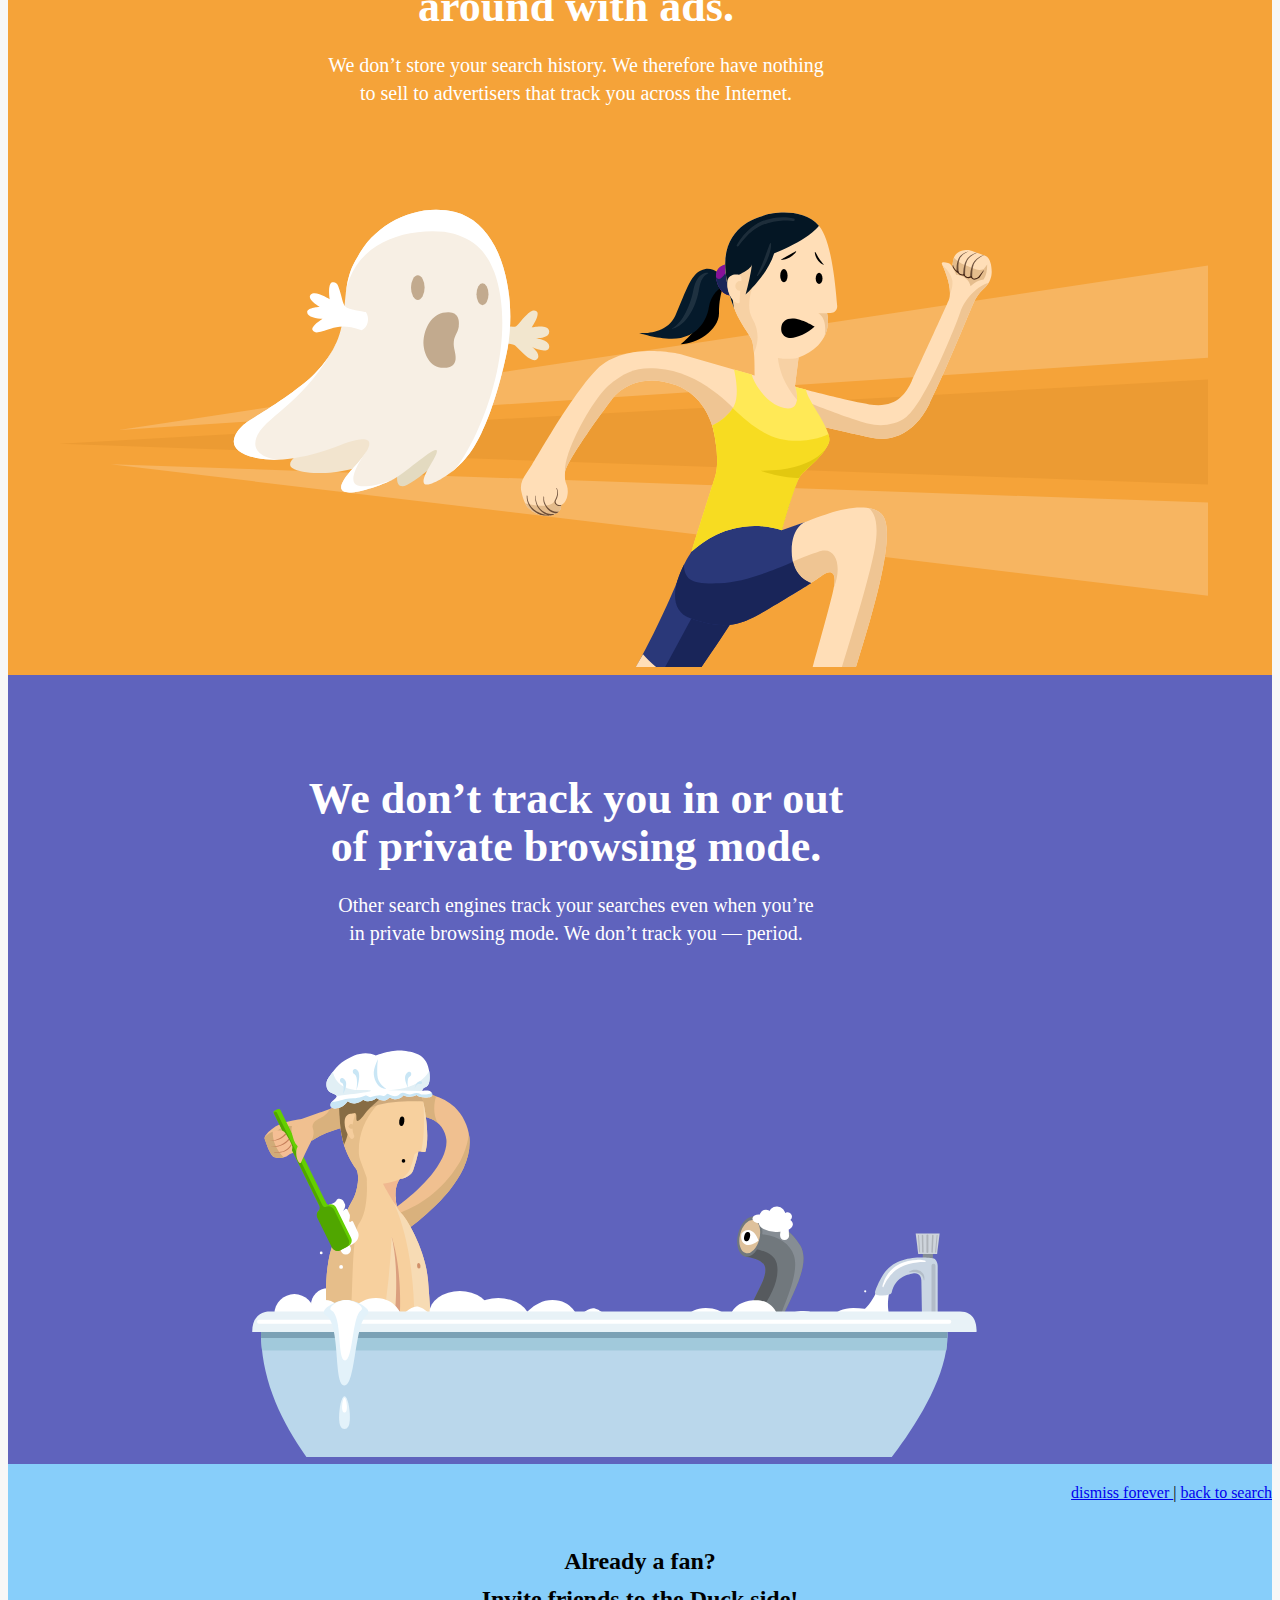
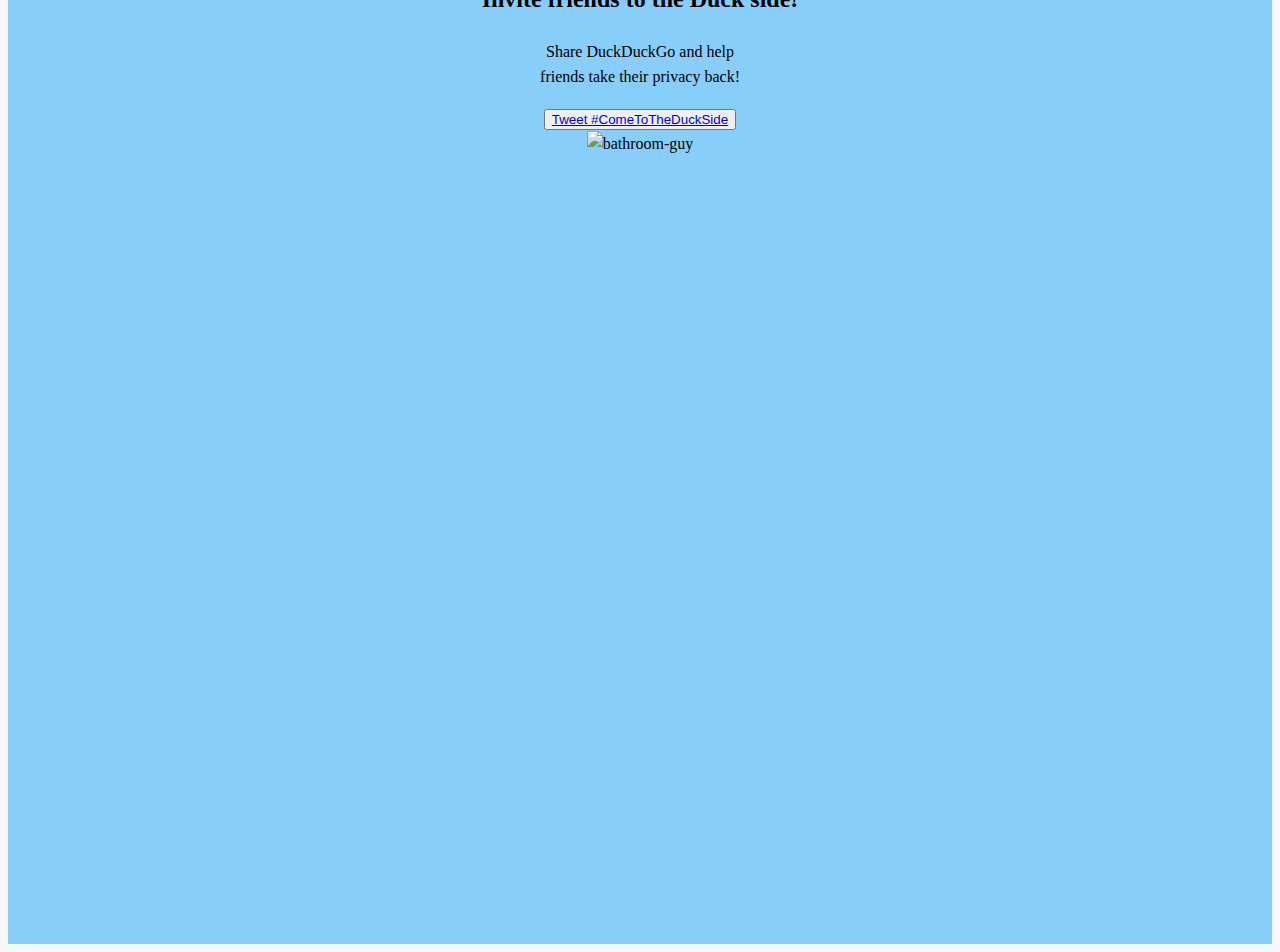
==== commit a07246a0: "update for footer" ====
--- a/index.html
+++ b/index.html
@@ -90,29 +90,31 @@
 </section>
 
 <!--FOOTER (SANDRA)-->
- <!--FOOTER_HTML_CODE-->
-  <footer>
-        <div class="container">
-            <div id="footer">
-                <div class="mini-header">
+ <!--sandra please update it after class-->
+  <footer id="main-footer">
+      <div class="row end-sm end-md end-lg">
+         <div class="col-xs-12 col-sm-12 col-md-12 col-lg-12">
+           <p><a href="#">dismiss forever </a>  | <a href="#">back to search</a> </p>
+        </div>
+      </div>
+      <div class="row center-sm center-md center-lg">
+        <div class="col-xs-12 col-sm-12 col-md-12 col-lg-12">
+          <h2>Already a fan?<br>Invite friends to the Duck side!</h2>
+          <p>Share DuckDuckGo and help<br>friends take their privacy back!</p>
+        </div>
+      </div>
+      <div class="row center-sm center-md center-lg">
+        <div class="col-xs-12 col-sm-12 col-md-12 col-lg-12">
+          <button type="button" class="tweet-btn">
+            <a href="https://twitter.com/?status=DuckDuckGo%20is%20my%20search%20engine%20of%20choice.%20%23ComeToTheDuckSide%20-%20we%20have%20privacy.%20https%3A%2F%2Fduckduckgo.com%2F%231">Tweet #ComeToTheDuckSide</a></button>
+        </div>
+      </div>
+      <div class="row center-sm center-md center-lg">
+        <div class="col-xs-12 col-sm-12 col-md-12 col-lg-12">
+          <img class="footer-image" src="https://duckduckgo.com/assets/onboarding/bathroomguy/4-alpinist-v2.svg" alt="bathroom-guy ">
+        </div>
+      </div>
 
-                    <span class="primary-text ">Dismiss forever&nbsp;  </span>
-                    <span class=" onboarding-ed__close-divider">   |  </span>
-                    <span class="secondary-text">&nbsp;  Back to search</span></div>
-            </div>
-            <h2 class="header-text">Already a fan?<br>Invite friends to the Duck side!</h2>
-            <p class="subtitle-text">Share DuckDuckGo and help<br>friends take their privacy back!</p>
-        </div>
-        </div>
-        </div>
-        <!-- Default button - Browser styles -->
-        <div class="button-container"> <button type="button" class="tweet-btn">
-            <a class="btn onboarding-ed" href="https://twitter.com/?status=DuckDuckGo%20is%20my%20search%20engine%20of%20choice.%20%23ComeToTheDuckSide%20-%20we%20have%20privacy.%20https%3A%2F%2Fduckduckgo.com%2F%231" color="white">Tweet #ComeToTheDuckSide</a></button>
-
-            <div class="img">
-                <img src="https://duckduckgo.com/assets/onboarding/bathroomguy/4-alpinist-v2.svg" width="100" alt="bathroom-guy ">
-
-            </div>
           </footer>
     </body>
 
--- a/css/style.css
+++ b/css/style.css
@@ -198,50 +198,12 @@
 /* FOOTER CODE (SANDRA */
 
 
-footer {
+#main-footer {
     background-color: lightskyblue;
-    text-align: center;
-    position: fixed;
-    width: 100%;
-    line-height: 2.0;
-    font-size: larger;
-}
-
-#footer1 {
-    text-align: center;
-    background-color: lightskyblue;
-}
-
-h3 {
-    color: #3a4970;
-}
-
-p {
-    color: #3a4970;
-}
-
-button {
-    background-color: #3a4970;
-    border: darkgray;
-    padding: 18px 48px;
-    text-align: center;
-}
-
-.mini-header {
-    text-align: end;
-    padding-left: 5px;
-}
-
-a {
-    color: white;
-    font-size: 20px;
-    text-align: center;
-}
-
-img {
-    height: auto;
-    width: auto;
-    padding-top: 15%;
-    align-content: center;
-}
-
+    width: 100;
+    height: 1080px;
+}
+.footer-image {
+    width: 100;
+}
+
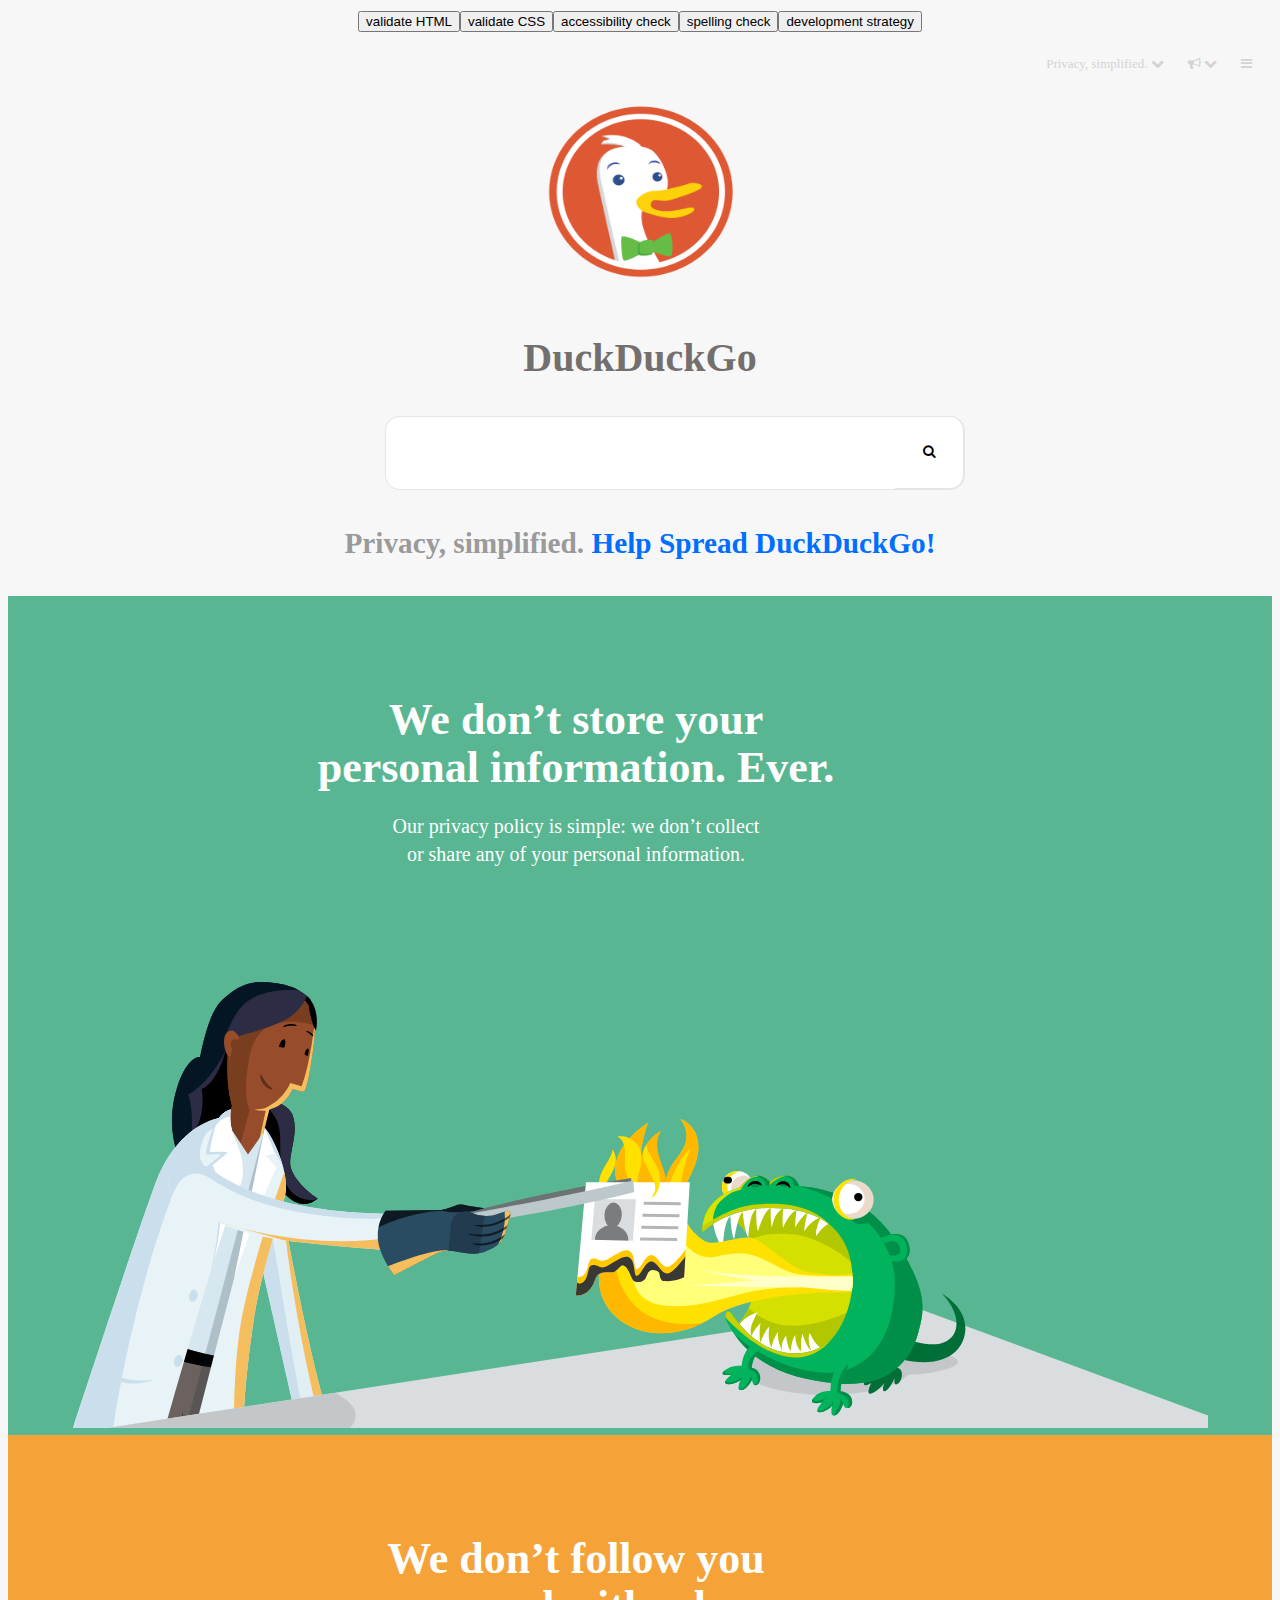
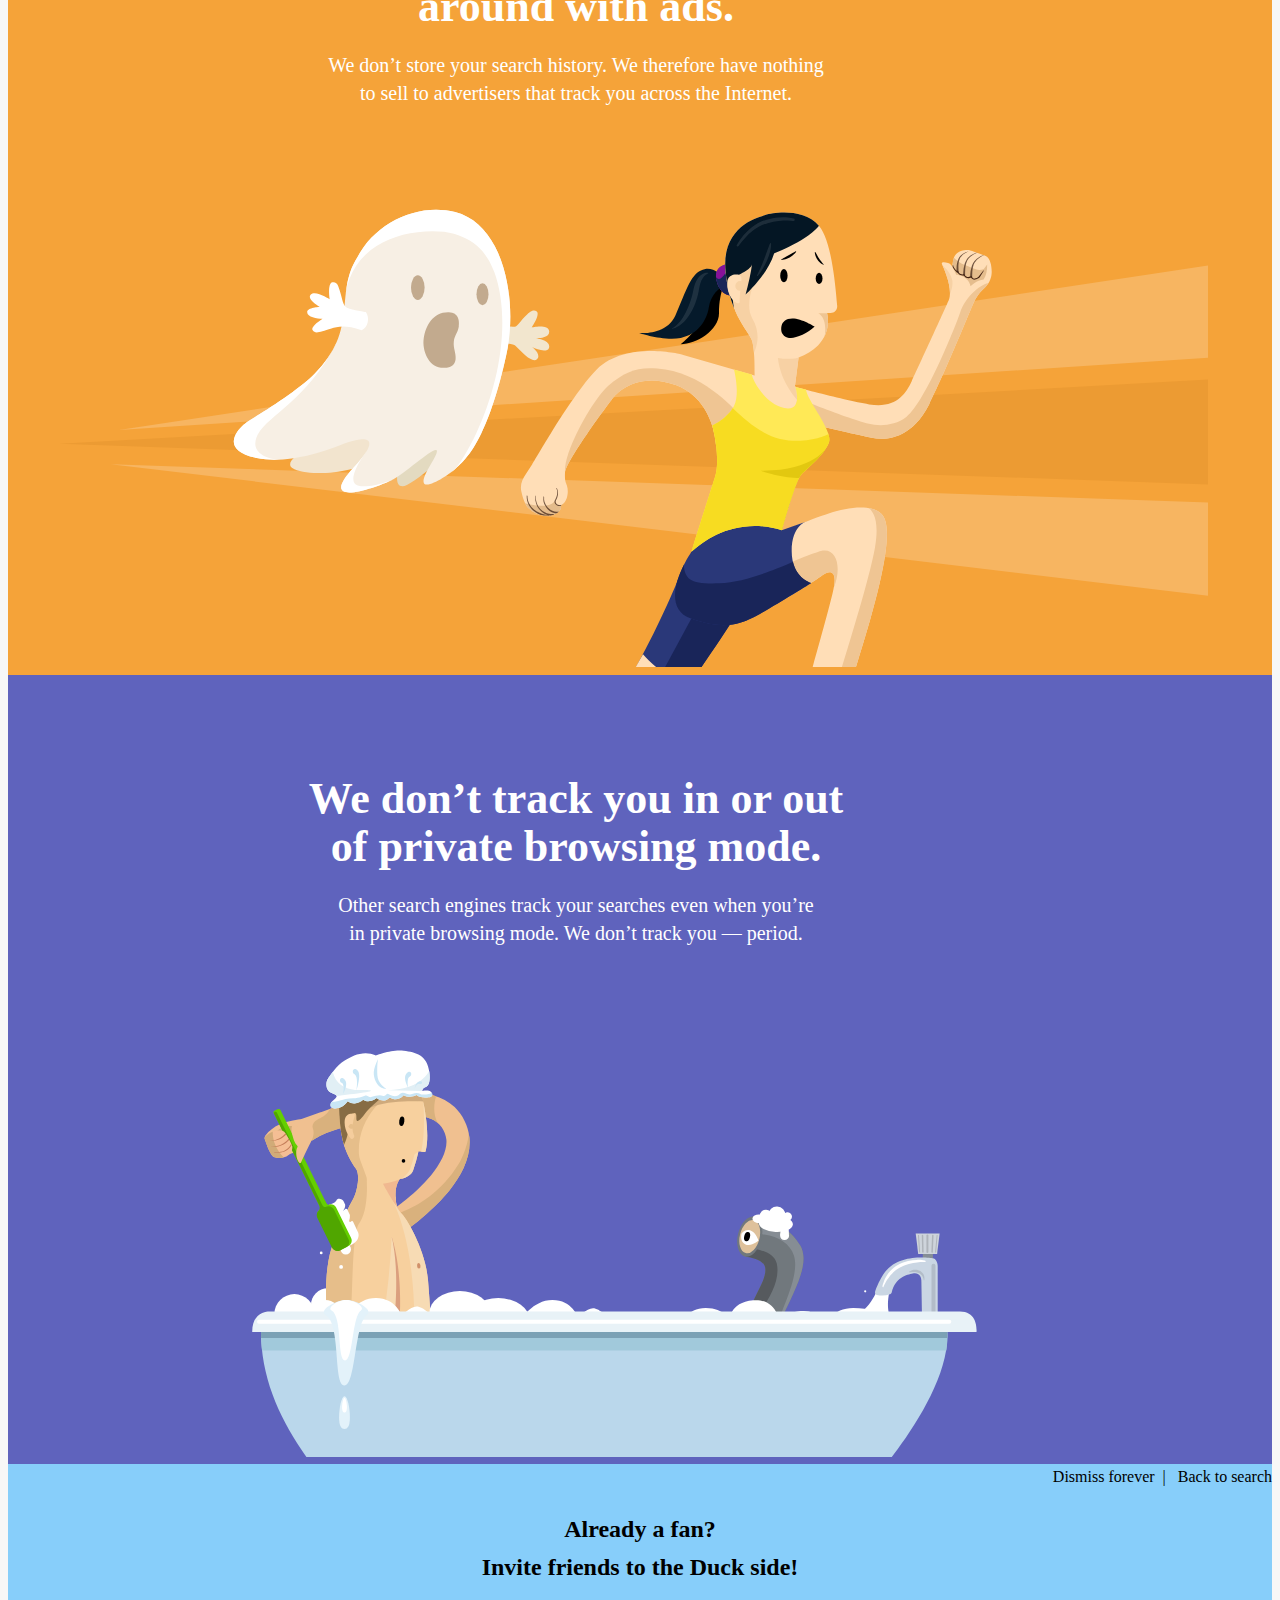
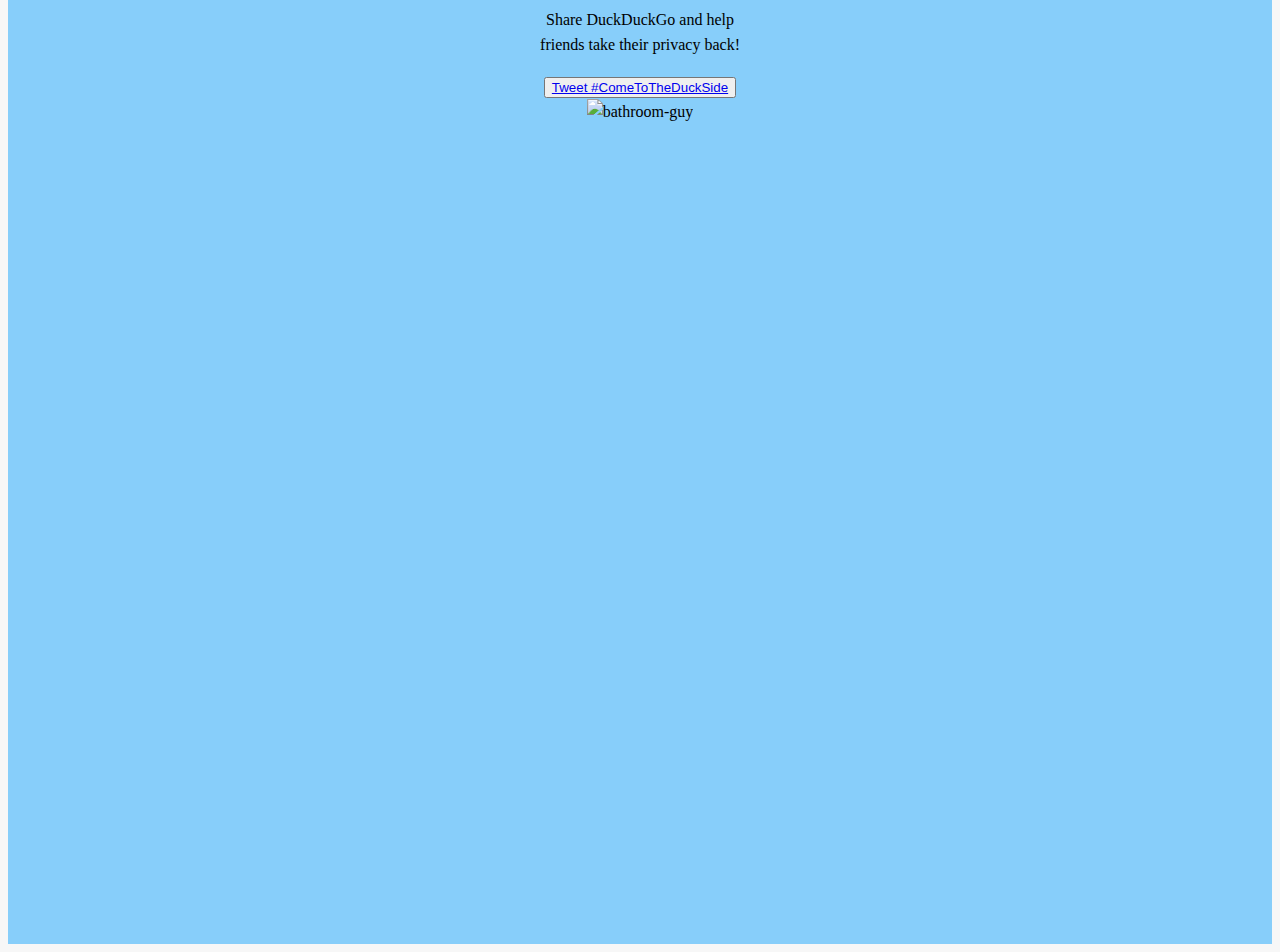
==== commit bd22bae7: "Merge branch 'master' into footer-1" ====
--- a/index.html
+++ b/index.html
@@ -1,3 +1,4 @@
+
 <!DOCTYPE html>
 <html>
 
@@ -90,34 +91,36 @@
 </section>
 
 <!--FOOTER (SANDRA)-->
- <!--sandra please update it after class-->
-  <footer id="main-footer">
-      <div class="row end-sm end-md end-lg">
-         <div class="col-xs-12 col-sm-12 col-md-12 col-lg-12">
-           <p><a href="#">dismiss forever </a>  | <a href="#">back to search</a> </p>
-        </div>
-      </div>
-      <div class="row center-sm center-md center-lg">
-        <div class="col-xs-12 col-sm-12 col-md-12 col-lg-12">
-          <h2>Already a fan?<br>Invite friends to the Duck side!</h2>
-          <p>Share DuckDuckGo and help<br>friends take their privacy back!</p>
-        </div>
-      </div>
-      <div class="row center-sm center-md center-lg">
-        <div class="col-xs-12 col-sm-12 col-md-12 col-lg-12">
-          <button type="button" class="tweet-btn">
-            <a href="https://twitter.com/?status=DuckDuckGo%20is%20my%20search%20engine%20of%20choice.%20%23ComeToTheDuckSide%20-%20we%20have%20privacy.%20https%3A%2F%2Fduckduckgo.com%2F%231">Tweet #ComeToTheDuckSide</a></button>
-        </div>
-      </div>
-      <div class="row center-sm center-md center-lg">
-        <div class="col-xs-12 col-sm-12 col-md-12 col-lg-12">
-          <img class="footer-image" src="https://duckduckgo.com/assets/onboarding/bathroomguy/4-alpinist-v2.svg" alt="bathroom-guy ">
-        </div>
-      </div>
+  <footer>
+        <footer id="main-footer">
+            <div class="row end--xs end-md end-lg">
+                <div class="col-xs-12 col-sm-12 col-md-12 col-lg-12">
+
+                    <div class="mini-footer">
+                      <span class="primary-text ">Dismiss forever&nbsp; </span>
+                        <span class=" onboarding-ed__close-divider">   |  </span>
+                        <span class="secondary-text">&nbsp;  Back to search</span></div>
+                    <div class="row center-sm center-md center-lg">
+                        <div class="col-xs-12 col-sm-12 col-md-12 col-lg-12">
+                            <h2>Already a fan?<br>Invite friends to the Duck side!</h2>
+                            <p>Share DuckDuckGo and help<br>friends take their privacy back!</p>
+                        </div>
+                    </div>
+                    <div class="row center-sm center-md center-lg">
+                        <div class="col-xs-12 col-sm-12 col-md-12 col-lg-12">
+                            <button type="button" class="tweet-btn">
+                  <a href="https://twitter.com/?status=DuckDuckGo%20is%20my%20search%20engine%20of%20choice.%20%23ComeToTheDuckSide%20-%20we%20have%20privacy.%20https%3A%2F%2Fduckduckgo.com%2F%231">Tweet #ComeToTheDuckSide</a></button>
+                        </div>
+
+                        <div class="footer-img">
+                            <img src="https://duckduckgo.com/assets/onboarding/bathroomguy/4-alpinist-v2.svg " width="800" alt="bathroom-guy ">
+
+                        </div>
+
+                 
 
           </footer>
     </body>
 
 </html>
 
-
